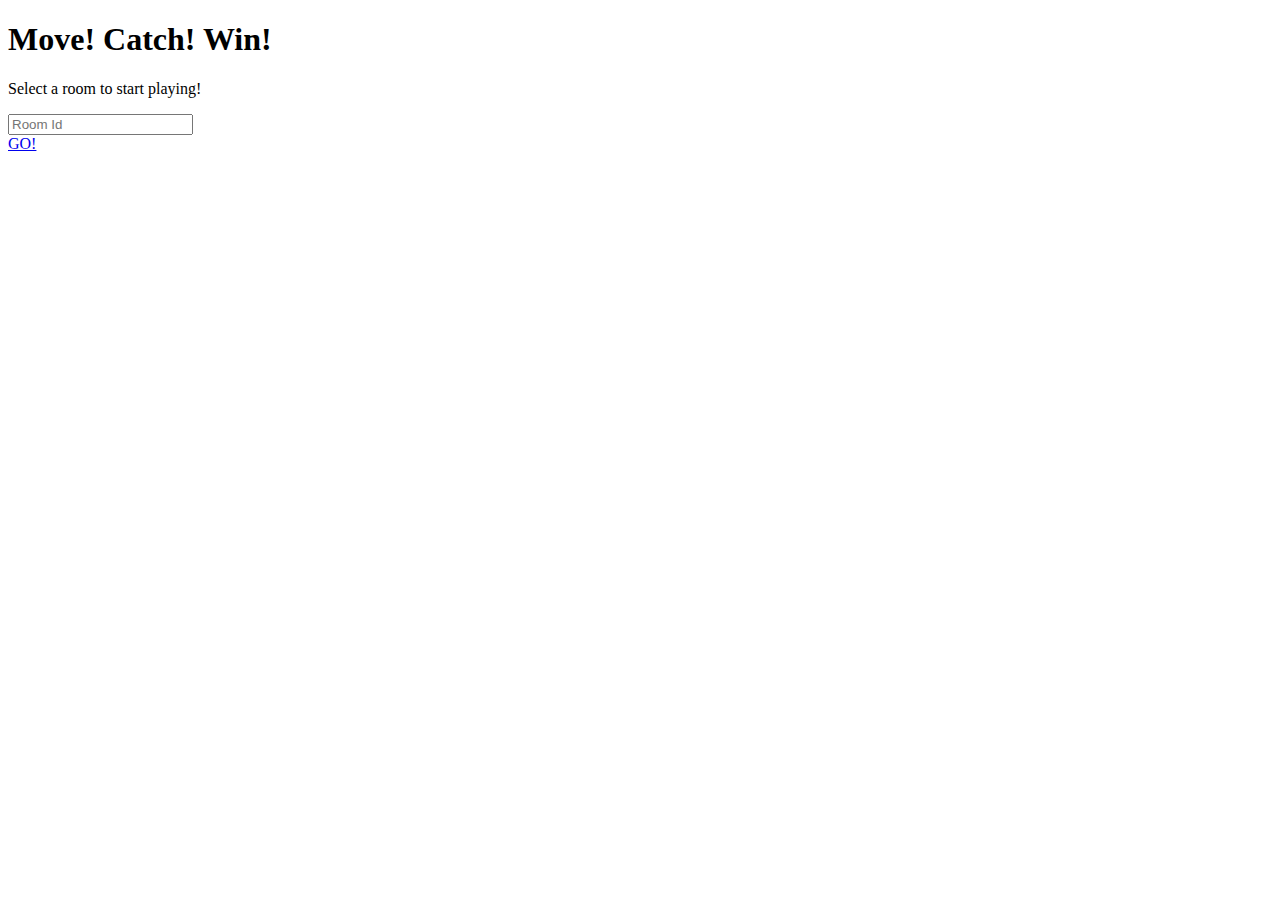
==== src/main/resources/static/GameView.html @ b035ce93 "Added User and Game View" ====
<!DOCTYPE html>
<!--
	all credits to:
	Massively by HTML5 UP
	html5up.net | @ajlkn
	Free for personal and commercial use under the CCA 3.0 license (html5up.net/license)
-->
<html>

	<head>
		<title>Move Catch and Win</title>
		<meta charset="UTF-8">
		<meta name="viewport" content="width=device-width, initial-scale=1, user-scalable=no" />
		<link rel="stylesheet" href="stylesheets/main.css" />
		<noscript><link rel="stylesheet" href="stylesheets/noscript.css" /></noscript>
	</head>

	<body class="is-loading">

		<div id="wrapper" class="fade-in">

			<div id="main">
				<section class="post">
					<header class="major">
						<h1>Move! Catch! Win!</h1>
						<p>Select a room to start playing!</p>
						<div class="row uniform">
							<div class="6u 12u$(xsmall)">
								<input type="text" name="demo-name" id="demo-name" value="" placeholder="Room Id" />
							</div>
							<div class="6u$ 12u$(xsmall)">
								<a href="#" class="button fit">GO!</a>
							</div>
						</div>
						<div class="row uniform" id="apiInfo">
						</div>
						<div class="row uniform" id="apiCanvas">
						</div>
					</header>
				</section>
			</div>

		</div>

	</body>

</html>
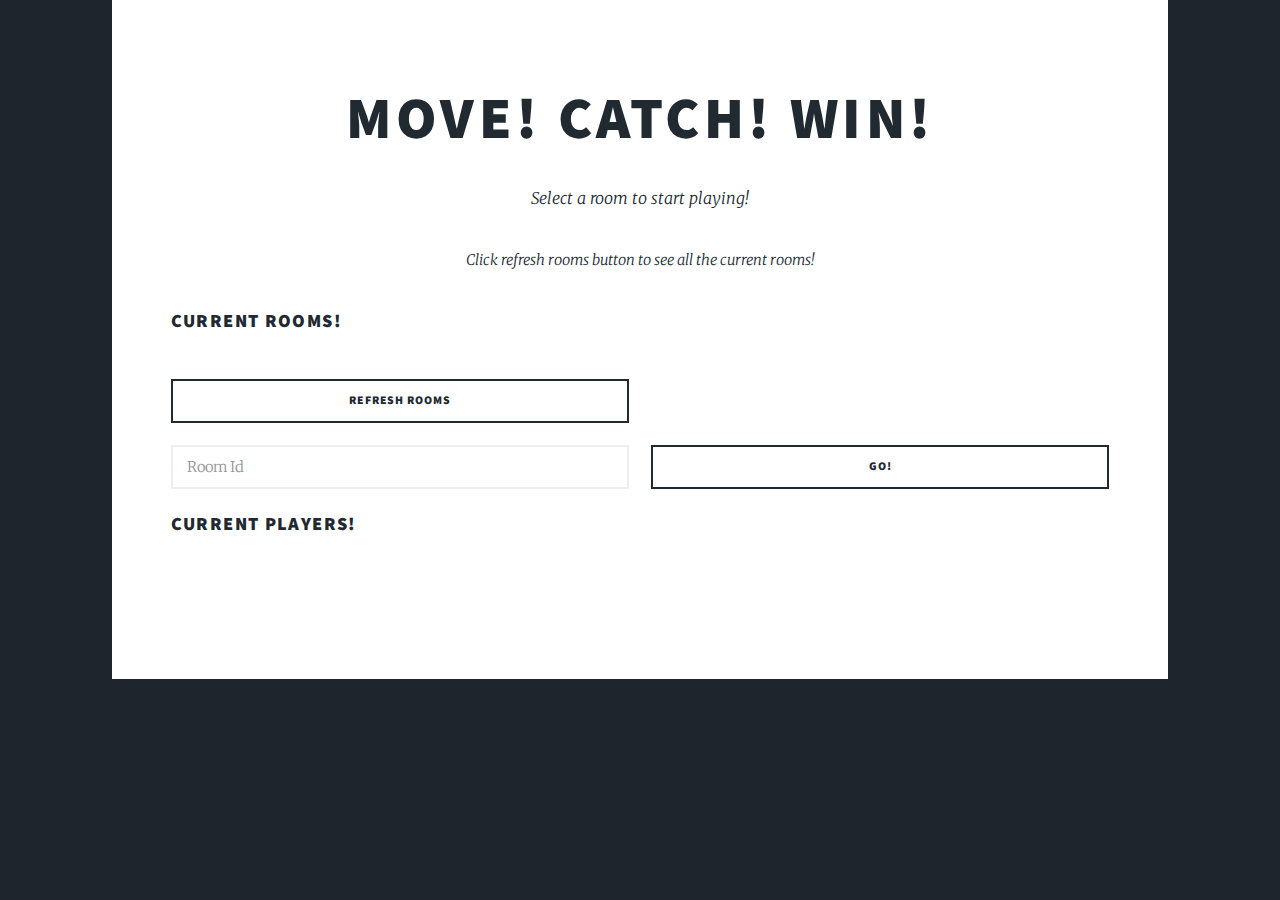
==== commit 960770f7: "Preparing multigame" ====
--- a/src/main/resources/static/GameView.html
+++ b/src/main/resources/static/GameView.html
@@ -11,8 +11,12 @@
 		<title>Move Catch and Win</title>
 		<meta charset="UTF-8">
 		<meta name="viewport" content="width=device-width, initial-scale=1, user-scalable=no" />
+		<script src="/webjars/sockjs-client/sockjs.min.js"></script>
+		<script src="/webjars/stomp-websocket/stomp.min.js"></script>
+		<script src="/webjars/jquery/jquery.min.js"></script>
+		<script type="module" src="js/game/main.js"></script>	
 		<link rel="stylesheet" href="stylesheets/main.css" />
-		<noscript><link rel="stylesheet" href="stylesheets/noscript.css" /></noscript>
+		<noscript><link rel="stylesheet" href="stylesheets/noscript.css"/></noscript>
 	</head>
 
 	<body class="is-loading">
@@ -24,17 +28,29 @@
 					<header class="major">
 						<h1>Move! Catch! Win!</h1>
 						<p>Select a room to start playing!</p>
+						<p>Click refresh rooms button to see all the current rooms!</p>
+						<div class="row uniform">
+							<h3>Current Rooms!</h3>
+							<ul id="roomInfo"></ul>
+						</div>
+						<div class="row uniform">
+							<div class="6u$ 12u$(xsmall)">
+								<a id="refreshButton" class="button fit">Refresh Rooms</a>
+							</div>
+						</div>
 						<div class="row uniform">
 							<div class="6u 12u$(xsmall)">
-								<input type="text" name="demo-name" id="demo-name" value="" placeholder="Room Id" />
+								<input id="roomId" type="text" placeholder="Room Id"/>
 							</div>
 							<div class="6u$ 12u$(xsmall)">
-								<a href="#" class="button fit">GO!</a>
+								<a id="subscribeButton" class="button fit">GO!</a>
 							</div>
 						</div>
-						<div class="row uniform" id="apiInfo">
+						<div class="row uniform">
+							<h3>Current Players!</h3>
+							<ul id="gameInfo"></ul>	
 						</div>
-						<div class="row uniform" id="apiCanvas">
+						<div class="row uniform" id="gameCanvas">
 						</div>
 					</header>
 				</section>
--- a/src/main/resources/static/stylesheets/main.css
+++ b/src/main/resources/static/stylesheets/main.css
@@ -0,0 +1,4482 @@
+@import url(font-awesome.min.css);
+@import url("https://fonts.googleapis.com/css?family=Merriweather:300,700,300italic,700italic|Source+Sans+Pro:900");
+
+/*
+	Massively by HTML5 UP
+	html5up.net | @ajlkn
+	Free for personal and commercial use under the CCA 3.0 license (html5up.net/license)
+*/
+
+/* Reset */
+
+	html, body, div, span, applet, object, iframe, h1, h2, h3, h4, h5, h6, p, blockquote, pre, a, abbr, acronym, address, big, cite, code, del, dfn, em, img, ins, kbd, q, s, samp, small, strike, strong, sub, sup, tt, var, b, u, i, center, dl, dt, dd, ol, ul, li, fieldset, form, label, legend, table, caption, tbody, tfoot, thead, tr, th, td, article, aside, canvas, details, embed, figure, figcaption, footer, header, hgroup, menu, nav, output, ruby, section, summary, time, mark, audio, video {
+		margin: 0;
+		padding: 0;
+		border: 0;
+		font-size: 100%;
+		font: inherit;
+		vertical-align: baseline;
+	}
+
+	article, aside, details, figcaption, figure, footer, header, hgroup, menu, nav, section {
+		display: block;
+	}
+
+	body {
+		line-height: 1;
+	}
+
+	ol, ul {
+		list-style: none;
+	}
+
+	blockquote, q {
+		quotes: none;
+	}
+
+	blockquote:before, blockquote:after, q:before, q:after {
+		content: '';
+		content: none;
+	}
+
+	table {
+		border-collapse: collapse;
+		border-spacing: 0;
+	}
+
+	body {
+		-webkit-text-size-adjust: none;
+	}
+
+/* Box Model */
+
+	*, *:before, *:after {
+		-moz-box-sizing: border-box;
+		-webkit-box-sizing: border-box;
+		box-sizing: border-box;
+	}
+
+/* Grid */
+
+	.row {
+		border-bottom: solid 1px transparent;
+		-moz-box-sizing: border-box;
+		-webkit-box-sizing: border-box;
+		box-sizing: border-box;
+	}
+
+	.row > * {
+		float: left;
+		-moz-box-sizing: border-box;
+		-webkit-box-sizing: border-box;
+		box-sizing: border-box;
+	}
+
+	.row:after, .row:before {
+		content: '';
+		display: block;
+		clear: both;
+		height: 0;
+	}
+
+	.row.uniform > * > :first-child {
+		margin-top: 0;
+	}
+
+	.row.uniform > * > :last-child {
+		margin-bottom: 0;
+	}
+
+	.row.\30 \25 > * {
+		padding: 0 0 0 0rem;
+	}
+
+	.row.\30 \25 {
+		margin: 0 0 -1px 0rem;
+	}
+
+	.row.uniform.\30 \25 > * {
+		padding: 0rem 0 0 0rem;
+	}
+
+	.row.uniform.\30 \25 {
+		margin: 0rem 0 -1px 0rem;
+	}
+
+	.row > * {
+		padding: 0 0 0 1.5rem;
+	}
+
+	.row {
+		margin: 0 0 -1px -1.5rem;
+	}
+
+	.row.uniform > * {
+		padding: 1.5rem 0 0 1.5rem;
+	}
+
+	.row.uniform {
+		margin: -1.5rem 0 -1px -1.5rem;
+	}
+
+	.row.\32 00\25 > * {
+		padding: 0 0 0 3rem;
+	}
+
+	.row.\32 00\25 {
+		margin: 0 0 -1px -3rem;
+	}
+
+	.row.uniform.\32 00\25 > * {
+		padding: 3rem 0 0 3rem;
+	}
+
+	.row.uniform.\32 00\25 {
+		margin: -3rem 0 -1px -3rem;
+	}
+
+	.row.\31 50\25 > * {
+		padding: 0 0 0 2.25rem;
+	}
+
+	.row.\31 50\25 {
+		margin: 0 0 -1px -2.25rem;
+	}
+
+	.row.uniform.\31 50\25 > * {
+		padding: 2.25rem 0 0 2.25rem;
+	}
+
+	.row.uniform.\31 50\25 {
+		margin: -2.25rem 0 -1px -2.25rem;
+	}
+
+	.row.\35 0\25 > * {
+		padding: 0 0 0 0.75rem;
+	}
+
+	.row.\35 0\25 {
+		margin: 0 0 -1px -0.75rem;
+	}
+
+	.row.uniform.\35 0\25 > * {
+		padding: 0.75rem 0 0 0.75rem;
+	}
+
+	.row.uniform.\35 0\25 {
+		margin: -0.75rem 0 -1px -0.75rem;
+	}
+
+	.row.\32 5\25 > * {
+		padding: 0 0 0 0.375rem;
+	}
+
+	.row.\32 5\25 {
+		margin: 0 0 -1px -0.375rem;
+	}
+
+	.row.uniform.\32 5\25 > * {
+		padding: 0.375rem 0 0 0.375rem;
+	}
+
+	.row.uniform.\32 5\25 {
+		margin: -0.375rem 0 -1px -0.375rem;
+	}
+
+	.\31 2u, .\31 2u\24 {
+		width: 100%;
+		clear: none;
+		margin-left: 0;
+	}
+
+	.\31 1u, .\31 1u\24 {
+		width: 91.6666666667%;
+		clear: none;
+		margin-left: 0;
+	}
+
+	.\31 0u, .\31 0u\24 {
+		width: 83.3333333333%;
+		clear: none;
+		margin-left: 0;
+	}
+
+	.\39 u, .\39 u\24 {
+		width: 75%;
+		clear: none;
+		margin-left: 0;
+	}
+
+	.\38 u, .\38 u\24 {
+		width: 66.6666666667%;
+		clear: none;
+		margin-left: 0;
+	}
+
+	.\37 u, .\37 u\24 {
+		width: 58.3333333333%;
+		clear: none;
+		margin-left: 0;
+	}
+
+	.\36 u, .\36 u\24 {
+		width: 50%;
+		clear: none;
+		margin-left: 0;
+	}
+
+	.\35 u, .\35 u\24 {
+		width: 41.6666666667%;
+		clear: none;
+		margin-left: 0;
+	}
+
+	.\34 u, .\34 u\24 {
+		width: 33.3333333333%;
+		clear: none;
+		margin-left: 0;
+	}
+
+	.\33 u, .\33 u\24 {
+		width: 25%;
+		clear: none;
+		margin-left: 0;
+	}
+
+	.\32 u, .\32 u\24 {
+		width: 16.6666666667%;
+		clear: none;
+		margin-left: 0;
+	}
+
+	.\31 u, .\31 u\24 {
+		width: 8.3333333333%;
+		clear: none;
+		margin-left: 0;
+	}
+
+	.\31 2u\24 + *,
+	.\31 1u\24 + *,
+	.\31 0u\24 + *,
+	.\39 u\24 + *,
+	.\38 u\24 + *,
+	.\37 u\24 + *,
+	.\36 u\24 + *,
+	.\35 u\24 + *,
+	.\34 u\24 + *,
+	.\33 u\24 + *,
+	.\32 u\24 + *,
+	.\31 u\24 + * {
+		clear: left;
+	}
+
+	.\-11u {
+		margin-left: 91.66667%;
+	}
+
+	.\-10u {
+		margin-left: 83.33333%;
+	}
+
+	.\-9u {
+		margin-left: 75%;
+	}
+
+	.\-8u {
+		margin-left: 66.66667%;
+	}
+
+	.\-7u {
+		margin-left: 58.33333%;
+	}
+
+	.\-6u {
+		margin-left: 50%;
+	}
+
+	.\-5u {
+		margin-left: 41.66667%;
+	}
+
+	.\-4u {
+		margin-left: 33.33333%;
+	}
+
+	.\-3u {
+		margin-left: 25%;
+	}
+
+	.\-2u {
+		margin-left: 16.66667%;
+	}
+
+	.\-1u {
+		margin-left: 8.33333%;
+	}
+
+	@media screen and (max-width: 1680px) {
+
+		.row > * {
+			padding: 0 0 0 1.5rem;
+		}
+
+		.row {
+			margin: 0 0 -1px -1.5rem;
+		}
+
+		.row.uniform > * {
+			padding: 1.5rem 0 0 1.5rem;
+		}
+
+		.row.uniform {
+			margin: -1.5rem 0 -1px -1.5rem;
+		}
+
+		.row.\32 00\25 > * {
+			padding: 0 0 0 3rem;
+		}
+
+		.row.\32 00\25 {
+			margin: 0 0 -1px -3rem;
+		}
+
+		.row.uniform.\32 00\25 > * {
+			padding: 3rem 0 0 3rem;
+		}
+
+		.row.uniform.\32 00\25 {
+			margin: -3rem 0 -1px -3rem;
+		}
+
+		.row.\31 50\25 > * {
+			padding: 0 0 0 2.25rem;
+		}
+
+		.row.\31 50\25 {
+			margin: 0 0 -1px -2.25rem;
+		}
+
+		.row.uniform.\31 50\25 > * {
+			padding: 2.25rem 0 0 2.25rem;
+		}
+
+		.row.uniform.\31 50\25 {
+			margin: -2.25rem 0 -1px -2.25rem;
+		}
+
+		.row.\35 0\25 > * {
+			padding: 0 0 0 0.75rem;
+		}
+
+		.row.\35 0\25 {
+			margin: 0 0 -1px -0.75rem;
+		}
+
+		.row.uniform.\35 0\25 > * {
+			padding: 0.75rem 0 0 0.75rem;
+		}
+
+		.row.uniform.\35 0\25 {
+			margin: -0.75rem 0 -1px -0.75rem;
+		}
+
+		.row.\32 5\25 > * {
+			padding: 0 0 0 0.375rem;
+		}
+
+		.row.\32 5\25 {
+			margin: 0 0 -1px -0.375rem;
+		}
+
+		.row.uniform.\32 5\25 > * {
+			padding: 0.375rem 0 0 0.375rem;
+		}
+
+		.row.uniform.\32 5\25 {
+			margin: -0.375rem 0 -1px -0.375rem;
+		}
+
+		.\31 2u\28xlarge\29, .\31 2u\24\28xlarge\29 {
+			width: 100%;
+			clear: none;
+			margin-left: 0;
+		}
+
+		.\31 1u\28xlarge\29, .\31 1u\24\28xlarge\29 {
+			width: 91.6666666667%;
+			clear: none;
+			margin-left: 0;
+		}
+
+		.\31 0u\28xlarge\29, .\31 0u\24\28xlarge\29 {
+			width: 83.3333333333%;
+			clear: none;
+			margin-left: 0;
+		}
+
+		.\39 u\28xlarge\29, .\39 u\24\28xlarge\29 {
+			width: 75%;
+			clear: none;
+			margin-left: 0;
+		}
+
+		.\38 u\28xlarge\29, .\38 u\24\28xlarge\29 {
+			width: 66.6666666667%;
+			clear: none;
+			margin-left: 0;
+		}
+
+		.\37 u\28xlarge\29, .\37 u\24\28xlarge\29 {
+			width: 58.3333333333%;
+			clear: none;
+			margin-left: 0;
+		}
+
+		.\36 u\28xlarge\29, .\36 u\24\28xlarge\29 {
+			width: 50%;
+			clear: none;
+			margin-left: 0;
+		}
+
+		.\35 u\28xlarge\29, .\35 u\24\28xlarge\29 {
+			width: 41.6666666667%;
+			clear: none;
+			margin-left: 0;
+		}
+
+		.\34 u\28xlarge\29, .\34 u\24\28xlarge\29 {
+			width: 33.3333333333%;
+			clear: none;
+			margin-left: 0;
+		}
+
+		.\33 u\28xlarge\29, .\33 u\24\28xlarge\29 {
+			width: 25%;
+			clear: none;
+			margin-left: 0;
+		}
+
+		.\32 u\28xlarge\29, .\32 u\24\28xlarge\29 {
+			width: 16.6666666667%;
+			clear: none;
+			margin-left: 0;
+		}
+
+		.\31 u\28xlarge\29, .\31 u\24\28xlarge\29 {
+			width: 8.3333333333%;
+			clear: none;
+			margin-left: 0;
+		}
+
+		.\31 2u\24\28xlarge\29 + *,
+		.\31 1u\24\28xlarge\29 + *,
+		.\31 0u\24\28xlarge\29 + *,
+		.\39 u\24\28xlarge\29 + *,
+		.\38 u\24\28xlarge\29 + *,
+		.\37 u\24\28xlarge\29 + *,
+		.\36 u\24\28xlarge\29 + *,
+		.\35 u\24\28xlarge\29 + *,
+		.\34 u\24\28xlarge\29 + *,
+		.\33 u\24\28xlarge\29 + *,
+		.\32 u\24\28xlarge\29 + *,
+		.\31 u\24\28xlarge\29 + * {
+			clear: left;
+		}
+
+		.\-11u\28xlarge\29 {
+			margin-left: 91.66667%;
+		}
+
+		.\-10u\28xlarge\29 {
+			margin-left: 83.33333%;
+		}
+
+		.\-9u\28xlarge\29 {
+			margin-left: 75%;
+		}
+
+		.\-8u\28xlarge\29 {
+			margin-left: 66.66667%;
+		}
+
+		.\-7u\28xlarge\29 {
+			margin-left: 58.33333%;
+		}
+
+		.\-6u\28xlarge\29 {
+			margin-left: 50%;
+		}
+
+		.\-5u\28xlarge\29 {
+			margin-left: 41.66667%;
+		}
+
+		.\-4u\28xlarge\29 {
+			margin-left: 33.33333%;
+		}
+
+		.\-3u\28xlarge\29 {
+			margin-left: 25%;
+		}
+
+		.\-2u\28xlarge\29 {
+			margin-left: 16.66667%;
+		}
+
+		.\-1u\28xlarge\29 {
+			margin-left: 8.33333%;
+		}
+
+	}
+
+	@media screen and (max-width: 1280px) {
+
+		.row > * {
+			padding: 0 0 0 1.5rem;
+		}
+
+		.row {
+			margin: 0 0 -1px -1.5rem;
+		}
+
+		.row.uniform > * {
+			padding: 1.5rem 0 0 1.5rem;
+		}
+
+		.row.uniform {
+			margin: -1.5rem 0 -1px -1.5rem;
+		}
+
+		.row.\32 00\25 > * {
+			padding: 0 0 0 3rem;
+		}
+
+		.row.\32 00\25 {
+			margin: 0 0 -1px -3rem;
+		}
+
+		.row.uniform.\32 00\25 > * {
+			padding: 3rem 0 0 3rem;
+		}
+
+		.row.uniform.\32 00\25 {
+			margin: -3rem 0 -1px -3rem;
+		}
+
+		.row.\31 50\25 > * {
+			padding: 0 0 0 2.25rem;
+		}
+
+		.row.\31 50\25 {
+			margin: 0 0 -1px -2.25rem;
+		}
+
+		.row.uniform.\31 50\25 > * {
+			padding: 2.25rem 0 0 2.25rem;
+		}
+
+		.row.uniform.\31 50\25 {
+			margin: -2.25rem 0 -1px -2.25rem;
+		}
+
+		.row.\35 0\25 > * {
+			padding: 0 0 0 0.75rem;
+		}
+
+		.row.\35 0\25 {
+			margin: 0 0 -1px -0.75rem;
+		}
+
+		.row.uniform.\35 0\25 > * {
+			padding: 0.75rem 0 0 0.75rem;
+		}
+
+		.row.uniform.\35 0\25 {
+			margin: -0.75rem 0 -1px -0.75rem;
+		}
+
+		.row.\32 5\25 > * {
+			padding: 0 0 0 0.375rem;
+		}
+
+		.row.\32 5\25 {
+			margin: 0 0 -1px -0.375rem;
+		}
+
+		.row.uniform.\32 5\25 > * {
+			padding: 0.375rem 0 0 0.375rem;
+		}
+
+		.row.uniform.\32 5\25 {
+			margin: -0.375rem 0 -1px -0.375rem;
+		}
+
+		.\31 2u\28large\29, .\31 2u\24\28large\29 {
+			width: 100%;
+			clear: none;
+			margin-left: 0;
+		}
+
+		.\31 1u\28large\29, .\31 1u\24\28large\29 {
+			width: 91.6666666667%;
+			clear: none;
+			margin-left: 0;
+		}
+
+		.\31 0u\28large\29, .\31 0u\24\28large\29 {
+			width: 83.3333333333%;
+			clear: none;
+			margin-left: 0;
+		}
+
+		.\39 u\28large\29, .\39 u\24\28large\29 {
+			width: 75%;
+			clear: none;
+			margin-left: 0;
+		}
+
+		.\38 u\28large\29, .\38 u\24\28large\29 {
+			width: 66.6666666667%;
+			clear: none;
+			margin-left: 0;
+		}
+
+		.\37 u\28large\29, .\37 u\24\28large\29 {
+			width: 58.3333333333%;
+			clear: none;
+			margin-left: 0;
+		}
+
+		.\36 u\28large\29, .\36 u\24\28large\29 {
+			width: 50%;
+			clear: none;
+			margin-left: 0;
+		}
+
+		.\35 u\28large\29, .\35 u\24\28large\29 {
+			width: 41.6666666667%;
+			clear: none;
+			margin-left: 0;
+		}
+
+		.\34 u\28large\29, .\34 u\24\28large\29 {
+			width: 33.3333333333%;
+			clear: none;
+			margin-left: 0;
+		}
+
+		.\33 u\28large\29, .\33 u\24\28large\29 {
+			width: 25%;
+			clear: none;
+			margin-left: 0;
+		}
+
+		.\32 u\28large\29, .\32 u\24\28large\29 {
+			width: 16.6666666667%;
+			clear: none;
+			margin-left: 0;
+		}
+
+		.\31 u\28large\29, .\31 u\24\28large\29 {
+			width: 8.3333333333%;
+			clear: none;
+			margin-left: 0;
+		}
+
+		.\31 2u\24\28large\29 + *,
+		.\31 1u\24\28large\29 + *,
+		.\31 0u\24\28large\29 + *,
+		.\39 u\24\28large\29 + *,
+		.\38 u\24\28large\29 + *,
+		.\37 u\24\28large\29 + *,
+		.\36 u\24\28large\29 + *,
+		.\35 u\24\28large\29 + *,
+		.\34 u\24\28large\29 + *,
+		.\33 u\24\28large\29 + *,
+		.\32 u\24\28large\29 + *,
+		.\31 u\24\28large\29 + * {
+			clear: left;
+		}
+
+		.\-11u\28large\29 {
+			margin-left: 91.66667%;
+		}
+
+		.\-10u\28large\29 {
+			margin-left: 83.33333%;
+		}
+
+		.\-9u\28large\29 {
+			margin-left: 75%;
+		}
+
+		.\-8u\28large\29 {
+			margin-left: 66.66667%;
+		}
+
+		.\-7u\28large\29 {
+			margin-left: 58.33333%;
+		}
+
+		.\-6u\28large\29 {
+			margin-left: 50%;
+		}
+
+		.\-5u\28large\29 {
+			margin-left: 41.66667%;
+		}
+
+		.\-4u\28large\29 {
+			margin-left: 33.33333%;
+		}
+
+		.\-3u\28large\29 {
+			margin-left: 25%;
+		}
+
+		.\-2u\28large\29 {
+			margin-left: 16.66667%;
+		}
+
+		.\-1u\28large\29 {
+			margin-left: 8.33333%;
+		}
+
+	}
+
+	@media screen and (max-width: 980px) {
+
+		.row > * {
+			padding: 0 0 0 1.5rem;
+		}
+
+		.row {
+			margin: 0 0 -1px -1.5rem;
+		}
+
+		.row.uniform > * {
+			padding: 1.5rem 0 0 1.5rem;
+		}
+
+		.row.uniform {
+			margin: -1.5rem 0 -1px -1.5rem;
+		}
+
+		.row.\32 00\25 > * {
+			padding: 0 0 0 3rem;
+		}
+
+		.row.\32 00\25 {
+			margin: 0 0 -1px -3rem;
+		}
+
+		.row.uniform.\32 00\25 > * {
+			padding: 3rem 0 0 3rem;
+		}
+
+		.row.uniform.\32 00\25 {
+			margin: -3rem 0 -1px -3rem;
+		}
+
+		.row.\31 50\25 > * {
+			padding: 0 0 0 2.25rem;
+		}
+
+		.row.\31 50\25 {
+			margin: 0 0 -1px -2.25rem;
+		}
+
+		.row.uniform.\31 50\25 > * {
+			padding: 2.25rem 0 0 2.25rem;
+		}
+
+		.row.uniform.\31 50\25 {
+			margin: -2.25rem 0 -1px -2.25rem;
+		}
+
+		.row.\35 0\25 > * {
+			padding: 0 0 0 0.75rem;
+		}
+
+		.row.\35 0\25 {
+			margin: 0 0 -1px -0.75rem;
+		}
+
+		.row.uniform.\35 0\25 > * {
+			padding: 0.75rem 0 0 0.75rem;
+		}
+
+		.row.uniform.\35 0\25 {
+			margin: -0.75rem 0 -1px -0.75rem;
+		}
+
+		.row.\32 5\25 > * {
+			padding: 0 0 0 0.375rem;
+		}
+
+		.row.\32 5\25 {
+			margin: 0 0 -1px -0.375rem;
+		}
+
+		.row.uniform.\32 5\25 > * {
+			padding: 0.375rem 0 0 0.375rem;
+		}
+
+		.row.uniform.\32 5\25 {
+			margin: -0.375rem 0 -1px -0.375rem;
+		}
+
+		.\31 2u\28medium\29, .\31 2u\24\28medium\29 {
+			width: 100%;
+			clear: none;
+			margin-left: 0;
+		}
+
+		.\31 1u\28medium\29, .\31 1u\24\28medium\29 {
+			width: 91.6666666667%;
+			clear: none;
+			margin-left: 0;
+		}
+
+		.\31 0u\28medium\29, .\31 0u\24\28medium\29 {
+			width: 83.3333333333%;
+			clear: none;
+			margin-left: 0;
+		}
+
+		.\39 u\28medium\29, .\39 u\24\28medium\29 {
+			width: 75%;
+			clear: none;
+			margin-left: 0;
+		}
+
+		.\38 u\28medium\29, .\38 u\24\28medium\29 {
+			width: 66.6666666667%;
+			clear: none;
+			margin-left: 0;
+		}
+
+		.\37 u\28medium\29, .\37 u\24\28medium\29 {
+			width: 58.3333333333%;
+			clear: none;
+			margin-left: 0;
+		}
+
+		.\36 u\28medium\29, .\36 u\24\28medium\29 {
+			width: 50%;
+			clear: none;
+			margin-left: 0;
+		}
+
+		.\35 u\28medium\29, .\35 u\24\28medium\29 {
+			width: 41.6666666667%;
+			clear: none;
+			margin-left: 0;
+		}
+
+		.\34 u\28medium\29, .\34 u\24\28medium\29 {
+			width: 33.3333333333%;
+			clear: none;
+			margin-left: 0;
+		}
+
+		.\33 u\28medium\29, .\33 u\24\28medium\29 {
+			width: 25%;
+			clear: none;
+			margin-left: 0;
+		}
+
+		.\32 u\28medium\29, .\32 u\24\28medium\29 {
+			width: 16.6666666667%;
+			clear: none;
+			margin-left: 0;
+		}
+
+		.\31 u\28medium\29, .\31 u\24\28medium\29 {
+			width: 8.3333333333%;
+			clear: none;
+			margin-left: 0;
+		}
+
+		.\31 2u\24\28medium\29 + *,
+		.\31 1u\24\28medium\29 + *,
+		.\31 0u\24\28medium\29 + *,
+		.\39 u\24\28medium\29 + *,
+		.\38 u\24\28medium\29 + *,
+		.\37 u\24\28medium\29 + *,
+		.\36 u\24\28medium\29 + *,
+		.\35 u\24\28medium\29 + *,
+		.\34 u\24\28medium\29 + *,
+		.\33 u\24\28medium\29 + *,
+		.\32 u\24\28medium\29 + *,
+		.\31 u\24\28medium\29 + * {
+			clear: left;
+		}
+
+		.\-11u\28medium\29 {
+			margin-left: 91.66667%;
+		}
+
+		.\-10u\28medium\29 {
+			margin-left: 83.33333%;
+		}
+
+		.\-9u\28medium\29 {
+			margin-left: 75%;
+		}
+
+		.\-8u\28medium\29 {
+			margin-left: 66.66667%;
+		}
+
+		.\-7u\28medium\29 {
+			margin-left: 58.33333%;
+		}
+
+		.\-6u\28medium\29 {
+			margin-left: 50%;
+		}
+
+		.\-5u\28medium\29 {
+			margin-left: 41.66667%;
+		}
+
+		.\-4u\28medium\29 {
+			margin-left: 33.33333%;
+		}
+
+		.\-3u\28medium\29 {
+			margin-left: 25%;
+		}
+
+		.\-2u\28medium\29 {
+			margin-left: 16.66667%;
+		}
+
+		.\-1u\28medium\29 {
+			margin-left: 8.33333%;
+		}
+
+	}
+
+	@media screen and (max-width: 736px) {
+
+		.row > * {
+			padding: 0 0 0 1.5rem;
+		}
+
+		.row {
+			margin: 0 0 -1px -1.5rem;
+		}
+
+		.row.uniform > * {
+			padding: 1.5rem 0 0 1.5rem;
+		}
+
+		.row.uniform {
+			margin: -1.5rem 0 -1px -1.5rem;
+		}
+
+		.row.\32 00\25 > * {
+			padding: 0 0 0 3rem;
+		}
+
+		.row.\32 00\25 {
+			margin: 0 0 -1px -3rem;
+		}
+
+		.row.uniform.\32 00\25 > * {
+			padding: 3rem 0 0 3rem;
+		}
+
+		.row.uniform.\32 00\25 {
+			margin: -3rem 0 -1px -3rem;
+		}
+
+		.row.\31 50\25 > * {
+			padding: 0 0 0 2.25rem;
+		}
+
+		.row.\31 50\25 {
+			margin: 0 0 -1px -2.25rem;
+		}
+
+		.row.uniform.\31 50\25 > * {
+			padding: 2.25rem 0 0 2.25rem;
+		}
+
+		.row.uniform.\31 50\25 {
+			margin: -2.25rem 0 -1px -2.25rem;
+		}
+
+		.row.\35 0\25 > * {
+			padding: 0 0 0 0.75rem;
+		}
+
+		.row.\35 0\25 {
+			margin: 0 0 -1px -0.75rem;
+		}
+
+		.row.uniform.\35 0\25 > * {
+			padding: 0.75rem 0 0 0.75rem;
+		}
+
+		.row.uniform.\35 0\25 {
+			margin: -0.75rem 0 -1px -0.75rem;
+		}
+
+		.row.\32 5\25 > * {
+			padding: 0 0 0 0.375rem;
+		}
+
+		.row.\32 5\25 {
+			margin: 0 0 -1px -0.375rem;
+		}
+
+		.row.uniform.\32 5\25 > * {
+			padding: 0.375rem 0 0 0.375rem;
+		}
+
+		.row.uniform.\32 5\25 {
+			margin: -0.375rem 0 -1px -0.375rem;
+		}
+
+		.\31 2u\28small\29, .\31 2u\24\28small\29 {
+			width: 100%;
+			clear: none;
+			margin-left: 0;
+		}
+
+		.\31 1u\28small\29, .\31 1u\24\28small\29 {
+			width: 91.6666666667%;
+			clear: none;
+			margin-left: 0;
+		}
+
+		.\31 0u\28small\29, .\31 0u\24\28small\29 {
+			width: 83.3333333333%;
+			clear: none;
+			margin-left: 0;
+		}
+
+		.\39 u\28small\29, .\39 u\24\28small\29 {
+			width: 75%;
+			clear: none;
+			margin-left: 0;
+		}
+
+		.\38 u\28small\29, .\38 u\24\28small\29 {
+			width: 66.6666666667%;
+			clear: none;
+			margin-left: 0;
+		}
+
+		.\37 u\28small\29, .\37 u\24\28small\29 {
+			width: 58.3333333333%;
+			clear: none;
+			margin-left: 0;
+		}
+
+		.\36 u\28small\29, .\36 u\24\28small\29 {
+			width: 50%;
+			clear: none;
+			margin-left: 0;
+		}
+
+		.\35 u\28small\29, .\35 u\24\28small\29 {
+			width: 41.6666666667%;
+			clear: none;
+			margin-left: 0;
+		}
+
+		.\34 u\28small\29, .\34 u\24\28small\29 {
+			width: 33.3333333333%;
+			clear: none;
+			margin-left: 0;
+		}
+
+		.\33 u\28small\29, .\33 u\24\28small\29 {
+			width: 25%;
+			clear: none;
+			margin-left: 0;
+		}
+
+		.\32 u\28small\29, .\32 u\24\28small\29 {
+			width: 16.6666666667%;
+			clear: none;
+			margin-left: 0;
+		}
+
+		.\31 u\28small\29, .\31 u\24\28small\29 {
+			width: 8.3333333333%;
+			clear: none;
+			margin-left: 0;
+		}
+
+		.\31 2u\24\28small\29 + *,
+		.\31 1u\24\28small\29 + *,
+		.\31 0u\24\28small\29 + *,
+		.\39 u\24\28small\29 + *,
+		.\38 u\24\28small\29 + *,
+		.\37 u\24\28small\29 + *,
+		.\36 u\24\28small\29 + *,
+		.\35 u\24\28small\29 + *,
+		.\34 u\24\28small\29 + *,
+		.\33 u\24\28small\29 + *,
+		.\32 u\24\28small\29 + *,
+		.\31 u\24\28small\29 + * {
+			clear: left;
+		}
+
+		.\-11u\28small\29 {
+			margin-left: 91.66667%;
+		}
+
+		.\-10u\28small\29 {
+			margin-left: 83.33333%;
+		}
+
+		.\-9u\28small\29 {
+			margin-left: 75%;
+		}
+
+		.\-8u\28small\29 {
+			margin-left: 66.66667%;
+		}
+
+		.\-7u\28small\29 {
+			margin-left: 58.33333%;
+		}
+
+		.\-6u\28small\29 {
+			margin-left: 50%;
+		}
+
+		.\-5u\28small\29 {
+			margin-left: 41.66667%;
+		}
+
+		.\-4u\28small\29 {
+			margin-left: 33.33333%;
+		}
+
+		.\-3u\28small\29 {
+			margin-left: 25%;
+		}
+
+		.\-2u\28small\29 {
+			margin-left: 16.66667%;
+		}
+
+		.\-1u\28small\29 {
+			margin-left: 8.33333%;
+		}
+
+	}
+
+	@media screen and (max-width: 480px) {
+
+		.row > * {
+			padding: 0 0 0 1.5rem;
+		}
+
+		.row {
+			margin: 0 0 -1px -1.5rem;
+		}
+
+		.row.uniform > * {
+			padding: 1.5rem 0 0 1.5rem;
+		}
+
+		.row.uniform {
+			margin: -1.5rem 0 -1px -1.5rem;
+		}
+
+		.row.\32 00\25 > * {
+			padding: 0 0 0 3rem;
+		}
+
+		.row.\32 00\25 {
+			margin: 0 0 -1px -3rem;
+		}
+
+		.row.uniform.\32 00\25 > * {
+			padding: 3rem 0 0 3rem;
+		}
+
+		.row.uniform.\32 00\25 {
+			margin: -3rem 0 -1px -3rem;
+		}
+
+		.row.\31 50\25 > * {
+			padding: 0 0 0 2.25rem;
+		}
+
+		.row.\31 50\25 {
+			margin: 0 0 -1px -2.25rem;
+		}
+
+		.row.uniform.\31 50\25 > * {
+			padding: 2.25rem 0 0 2.25rem;
+		}
+
+		.row.uniform.\31 50\25 {
+			margin: -2.25rem 0 -1px -2.25rem;
+		}
+
+		.row.\35 0\25 > * {
+			padding: 0 0 0 0.75rem;
+		}
+
+		.row.\35 0\25 {
+			margin: 0 0 -1px -0.75rem;
+		}
+
+		.row.uniform.\35 0\25 > * {
+			padding: 0.75rem 0 0 0.75rem;
+		}
+
+		.row.uniform.\35 0\25 {
+			margin: -0.75rem 0 -1px -0.75rem;
+		}
+
+		.row.\32 5\25 > * {
+			padding: 0 0 0 0.375rem;
+		}
+
+		.row.\32 5\25 {
+			margin: 0 0 -1px -0.375rem;
+		}
+
+		.row.uniform.\32 5\25 > * {
+			padding: 0.375rem 0 0 0.375rem;
+		}
+
+		.row.uniform.\32 5\25 {
+			margin: -0.375rem 0 -1px -0.375rem;
+		}
+
+		.\31 2u\28xsmall\29, .\31 2u\24\28xsmall\29 {
+			width: 100%;
+			clear: none;
+			margin-left: 0;
+		}
+
+		.\31 1u\28xsmall\29, .\31 1u\24\28xsmall\29 {
+			width: 91.6666666667%;
+			clear: none;
+			margin-left: 0;
+		}
+
+		.\31 0u\28xsmall\29, .\31 0u\24\28xsmall\29 {
+			width: 83.3333333333%;
+			clear: none;
+			margin-left: 0;
+		}
+
+		.\39 u\28xsmall\29, .\39 u\24\28xsmall\29 {
+			width: 75%;
+			clear: none;
+			margin-left: 0;
+		}
+
+		.\38 u\28xsmall\29, .\38 u\24\28xsmall\29 {
+			width: 66.6666666667%;
+			clear: none;
+			margin-left: 0;
+		}
+
+		.\37 u\28xsmall\29, .\37 u\24\28xsmall\29 {
+			width: 58.3333333333%;
+			clear: none;
+			margin-left: 0;
+		}
+
+		.\36 u\28xsmall\29, .\36 u\24\28xsmall\29 {
+			width: 50%;
+			clear: none;
+			margin-left: 0;
+		}
+
+		.\35 u\28xsmall\29, .\35 u\24\28xsmall\29 {
+			width: 41.6666666667%;
+			clear: none;
+			margin-left: 0;
+		}
+
+		.\34 u\28xsmall\29, .\34 u\24\28xsmall\29 {
+			width: 33.3333333333%;
+			clear: none;
+			margin-left: 0;
+		}
+
+		.\33 u\28xsmall\29, .\33 u\24\28xsmall\29 {
+			width: 25%;
+			clear: none;
+			margin-left: 0;
+		}
+
+		.\32 u\28xsmall\29, .\32 u\24\28xsmall\29 {
+			width: 16.6666666667%;
+			clear: none;
+			margin-left: 0;
+		}
+
+		.\31 u\28xsmall\29, .\31 u\24\28xsmall\29 {
+			width: 8.3333333333%;
+			clear: none;
+			margin-left: 0;
+		}
+
+		.\31 2u\24\28xsmall\29 + *,
+		.\31 1u\24\28xsmall\29 + *,
+		.\31 0u\24\28xsmall\29 + *,
+		.\39 u\24\28xsmall\29 + *,
+		.\38 u\24\28xsmall\29 + *,
+		.\37 u\24\28xsmall\29 + *,
+		.\36 u\24\28xsmall\29 + *,
+		.\35 u\24\28xsmall\29 + *,
+		.\34 u\24\28xsmall\29 + *,
+		.\33 u\24\28xsmall\29 + *,
+		.\32 u\24\28xsmall\29 + *,
+		.\31 u\24\28xsmall\29 + * {
+			clear: left;
+		}
+
+		.\-11u\28xsmall\29 {
+			margin-left: 91.66667%;
+		}
+
+		.\-10u\28xsmall\29 {
+			margin-left: 83.33333%;
+		}
+
+		.\-9u\28xsmall\29 {
+			margin-left: 75%;
+		}
+
+		.\-8u\28xsmall\29 {
+			margin-left: 66.66667%;
+		}
+
+		.\-7u\28xsmall\29 {
+			margin-left: 58.33333%;
+		}
+
+		.\-6u\28xsmall\29 {
+			margin-left: 50%;
+		}
+
+		.\-5u\28xsmall\29 {
+			margin-left: 41.66667%;
+		}
+
+		.\-4u\28xsmall\29 {
+			margin-left: 33.33333%;
+		}
+
+		.\-3u\28xsmall\29 {
+			margin-left: 25%;
+		}
+
+		.\-2u\28xsmall\29 {
+			margin-left: 16.66667%;
+		}
+
+		.\-1u\28xsmall\29 {
+			margin-left: 8.33333%;
+		}
+
+	}
+
+	@media screen and (max-width: 360px) {
+
+		.row > * {
+			padding: 0 0 0 1.5rem;
+		}
+
+		.row {
+			margin: 0 0 -1px -1.5rem;
+		}
+
+		.row.uniform > * {
+			padding: 1.5rem 0 0 1.5rem;
+		}
+
+		.row.uniform {
+			margin: -1.5rem 0 -1px -1.5rem;
+		}
+
+		.row.\32 00\25 > * {
+			padding: 0 0 0 3rem;
+		}
+
+		.row.\32 00\25 {
+			margin: 0 0 -1px -3rem;
+		}
+
+		.row.uniform.\32 00\25 > * {
+			padding: 3rem 0 0 3rem;
+		}
+
+		.row.uniform.\32 00\25 {
+			margin: -3rem 0 -1px -3rem;
+		}
+
+		.row.\31 50\25 > * {
+			padding: 0 0 0 2.25rem;
+		}
+
+		.row.\31 50\25 {
+			margin: 0 0 -1px -2.25rem;
+		}
+
+		.row.uniform.\31 50\25 > * {
+			padding: 2.25rem 0 0 2.25rem;
+		}
+
+		.row.uniform.\31 50\25 {
+			margin: -2.25rem 0 -1px -2.25rem;
+		}
+
+		.row.\35 0\25 > * {
+			padding: 0 0 0 0.75rem;
+		}
+
+		.row.\35 0\25 {
+			margin: 0 0 -1px -0.75rem;
+		}
+
+		.row.uniform.\35 0\25 > * {
+			padding: 0.75rem 0 0 0.75rem;
+		}
+
+		.row.uniform.\35 0\25 {
+			margin: -0.75rem 0 -1px -0.75rem;
+		}
+
+		.row.\32 5\25 > * {
+			padding: 0 0 0 0.375rem;
+		}
+
+		.row.\32 5\25 {
+			margin: 0 0 -1px -0.375rem;
+		}
+
+		.row.uniform.\32 5\25 > * {
+			padding: 0.375rem 0 0 0.375rem;
+		}
+
+		.row.uniform.\32 5\25 {
+			margin: -0.375rem 0 -1px -0.375rem;
+		}
+
+		.\31 2u\28xxsmall\29, .\31 2u\24\28xxsmall\29 {
+			width: 100%;
+			clear: none;
+			margin-left: 0;
+		}
+
+		.\31 1u\28xxsmall\29, .\31 1u\24\28xxsmall\29 {
+			width: 91.6666666667%;
+			clear: none;
+			margin-left: 0;
+		}
+
+		.\31 0u\28xxsmall\29, .\31 0u\24\28xxsmall\29 {
+			width: 83.3333333333%;
+			clear: none;
+			margin-left: 0;
+		}
+
+		.\39 u\28xxsmall\29, .\39 u\24\28xxsmall\29 {
+			width: 75%;
+			clear: none;
+			margin-left: 0;
+		}
+
+		.\38 u\28xxsmall\29, .\38 u\24\28xxsmall\29 {
+			width: 66.6666666667%;
+			clear: none;
+			margin-left: 0;
+		}
+
+		.\37 u\28xxsmall\29, .\37 u\24\28xxsmall\29 {
+			width: 58.3333333333%;
+			clear: none;
+			margin-left: 0;
+		}
+
+		.\36 u\28xxsmall\29, .\36 u\24\28xxsmall\29 {
+			width: 50%;
+			clear: none;
+			margin-left: 0;
+		}
+
+		.\35 u\28xxsmall\29, .\35 u\24\28xxsmall\29 {
+			width: 41.6666666667%;
+			clear: none;
+			margin-left: 0;
+		}
+
+		.\34 u\28xxsmall\29, .\34 u\24\28xxsmall\29 {
+			width: 33.3333333333%;
+			clear: none;
+			margin-left: 0;
+		}
+
+		.\33 u\28xxsmall\29, .\33 u\24\28xxsmall\29 {
+			width: 25%;
+			clear: none;
+			margin-left: 0;
+		}
+
+		.\32 u\28xxsmall\29, .\32 u\24\28xxsmall\29 {
+			width: 16.6666666667%;
+			clear: none;
+			margin-left: 0;
+		}
+
+		.\31 u\28xxsmall\29, .\31 u\24\28xxsmall\29 {
+			width: 8.3333333333%;
+			clear: none;
+			margin-left: 0;
+		}
+
+		.\31 2u\24\28xxsmall\29 + *,
+		.\31 1u\24\28xxsmall\29 + *,
+		.\31 0u\24\28xxsmall\29 + *,
+		.\39 u\24\28xxsmall\29 + *,
+		.\38 u\24\28xxsmall\29 + *,
+		.\37 u\24\28xxsmall\29 + *,
+		.\36 u\24\28xxsmall\29 + *,
+		.\35 u\24\28xxsmall\29 + *,
+		.\34 u\24\28xxsmall\29 + *,
+		.\33 u\24\28xxsmall\29 + *,
+		.\32 u\24\28xxsmall\29 + *,
+		.\31 u\24\28xxsmall\29 + * {
+			clear: left;
+		}
+
+		.\-11u\28xxsmall\29 {
+			margin-left: 91.66667%;
+		}
+
+		.\-10u\28xxsmall\29 {
+			margin-left: 83.33333%;
+		}
+
+		.\-9u\28xxsmall\29 {
+			margin-left: 75%;
+		}
+
+		.\-8u\28xxsmall\29 {
+			margin-left: 66.66667%;
+		}
+
+		.\-7u\28xxsmall\29 {
+			margin-left: 58.33333%;
+		}
+
+		.\-6u\28xxsmall\29 {
+			margin-left: 50%;
+		}
+
+		.\-5u\28xxsmall\29 {
+			margin-left: 41.66667%;
+		}
+
+		.\-4u\28xxsmall\29 {
+			margin-left: 33.33333%;
+		}
+
+		.\-3u\28xxsmall\29 {
+			margin-left: 25%;
+		}
+
+		.\-2u\28xxsmall\29 {
+			margin-left: 16.66667%;
+		}
+
+		.\-1u\28xxsmall\29 {
+			margin-left: 8.33333%;
+		}
+
+	}
+
+/* Basic */
+
+	@-ms-viewport {
+		width: device-width;
+	}
+
+	body {
+		-ms-overflow-style: scrollbar;
+	}
+
+	@media screen and (max-width: 480px) {
+
+		html, body {
+			min-width: 320px;
+		}
+
+	}
+
+	body {
+		background-color: #1e252d;
+	}
+
+		body.is-loading *, body.is-loading *:before, body.is-loading *:after {
+			-moz-animation: none ;
+			-webkit-animation: none ;
+			-ms-animation: none ;
+			animation: none ;
+			-moz-transition: none ;
+			-webkit-transition: none ;
+			-ms-transition: none ;
+			transition: none ;
+		}
+
+/* Type */
+
+	html {
+		font-size: 16pt;
+	}
+
+		@media screen and (max-width: 1680px) {
+
+			html {
+				font-size: 12pt;
+			}
+
+		}
+
+		@media screen and (max-width: 1280px) {
+
+			html {
+				font-size: 11pt;
+			}
+
+		}
+
+		@media screen and (max-width: 360px) {
+
+			html {
+				font-size: 10pt;
+			}
+
+		}
+
+	body {
+		color: #212931;
+	}
+
+	body, input, select, textarea {
+		font-family: "Merriweather", Georgia, serif;
+		font-weight: 300;
+		font-size: 1rem;
+		line-height: 2.375;
+	}
+
+	a {
+		-moz-transition: color 0.2s ease-in-out, background-color 0.2s ease-in-out, border-color 0.2s ease-in-out, box-shadow 0.2s ease-in-out;
+		-webkit-transition: color 0.2s ease-in-out, background-color 0.2s ease-in-out, border-color 0.2s ease-in-out, box-shadow 0.2s ease-in-out;
+		-ms-transition: color 0.2s ease-in-out, background-color 0.2s ease-in-out, border-color 0.2s ease-in-out, box-shadow 0.2s ease-in-out;
+		transition: color 0.2s ease-in-out, background-color 0.2s ease-in-out, border-color 0.2s ease-in-out, box-shadow 0.2s ease-in-out;
+		border-bottom: dotted 1px;
+		text-decoration: none;
+	}
+
+		a:hover {
+			border-bottom-color: transparent;
+		}
+
+	strong, b {
+		font-weight: 600;
+	}
+
+	em, i {
+		font-style: italic;
+	}
+
+	p {
+		text-align: justify;
+		margin: 0 0 2rem 0;
+	}
+
+	h1, h2, h3, h4, h5, h6 {
+		font-family: "Source Sans Pro", Helvetica, sans-serif;
+		font-weight: 900;
+		line-height: 1.5;
+		letter-spacing: 0.075em;
+		text-transform: uppercase;
+		margin: 0 0 1rem 0;
+	}
+
+		h1 a, h2 a, h3 a, h4 a, h5 a, h6 a {
+			border-bottom: 0;
+			color: inherit;
+			text-decoration: none;
+		}
+
+	h1 {
+		font-size: 4rem;
+		line-height: 1.1;
+		margin: 0 0 2rem 0;
+	}
+
+	h2 {
+		font-size: 1.75rem;
+		line-height: 1.3;
+		margin: 0 0 1.5rem 0;
+	}
+
+	h3 {
+		font-size: 1.25rem;
+		margin: 0 0 1.5rem 0;
+	}
+
+	h4 {
+		font-size: 1rem;
+	}
+
+	h5 {
+		font-size: 0.9rem;
+	}
+
+	h6 {
+		font-size: 0.8rem;
+	}
+
+	sub {
+		font-size: 0.8rem;
+		position: relative;
+		top: 0.5rem;
+	}
+
+	sup {
+		font-size: 0.8rem;
+		position: relative;
+		top: -0.5rem;
+	}
+
+	blockquote {
+		border-left: solid 4px;
+		font-style: italic;
+		margin: 0 0 2rem 0;
+		padding: 0.5rem 0 0.5rem 2rem;
+	}
+
+	code {
+		border: solid 2px;
+		font-family: "Courier New", monospace;
+		font-size: 0.9rem;
+		margin: 0 0.25rem;
+		padding: 0.25rem 0.65rem;
+	}
+
+	pre {
+		-webkit-overflow-scrolling: touch;
+		font-family: "Courier New", monospace;
+		font-size: 0.9rem;
+		margin: 0 0 2rem 0;
+	}
+
+		pre code {
+			display: block;
+			line-height: 1.75;
+			padding: 1rem 1.5rem;
+			overflow-x: auto;
+		}
+
+	hr {
+		border: 0;
+		border-bottom: solid 2px;
+		margin: 3rem 0;
+	}
+
+		hr.major {
+			margin: 5rem 0;
+		}
+
+	.align-left {
+		text-align: left;
+	}
+
+	.align-center {
+		text-align: center;
+	}
+
+	.align-right {
+		text-align: right;
+	}
+
+	input, select, textarea {
+		color: #212931;
+	}
+
+	a {
+		color: #212931;
+		border-bottom-color: rgba(33, 41, 49, 0.5);
+	}
+
+		a:hover {
+			border-bottom-color: transparent;
+			color: #18bfef ;
+		}
+
+	strong, b {
+		color: #212931;
+	}
+
+	h1, h2, h3, h4, h5, h6 {
+		color: #212931;
+	}
+
+	blockquote {
+		border-left-color: #eeeeee;
+	}
+
+	code {
+		background: rgba(220, 220, 220, 0.25);
+		border-color: #eeeeee;
+	}
+
+	hr {
+		border-bottom-color: #eeeeee;
+	}
+
+/* Box */
+
+	.box {
+		border: solid 2px;
+		margin-bottom: 2rem;
+		padding: 1.5rem;
+	}
+
+		.box > :last-child,
+		.box > :last-child > :last-child,
+		.box > :last-child > :last-child > :last-child {
+			margin-bottom: 0;
+		}
+
+		.box.alt {
+			border: 0;
+			border-radius: 0;
+			padding: 0;
+		}
+
+	.box {
+		border-color: #eeeeee;
+	}
+
+/* Button */
+
+	input[type="submit"],
+	input[type="reset"],
+	input[type="button"],
+	button,
+	.button {
+		-moz-appearance: none;
+		-webkit-appearance: none;
+		-ms-appearance: none;
+		appearance: none;
+		-moz-transition: background-color 0.2s ease-in-out, box-shadow 0.2s ease-in-out, color 0.2s ease-in-out;
+		-webkit-transition: background-color 0.2s ease-in-out, box-shadow 0.2s ease-in-out, color 0.2s ease-in-out;
+		-ms-transition: background-color 0.2s ease-in-out, box-shadow 0.2s ease-in-out, color 0.2s ease-in-out;
+		transition: background-color 0.2s ease-in-out, box-shadow 0.2s ease-in-out, color 0.2s ease-in-out;
+		border: 0;
+		cursor: pointer;
+		display: inline-block;
+		font-family: "Source Sans Pro", Helvetica, sans-serif;
+		font-size: 0.8rem;
+		font-weight: 900;
+		letter-spacing: 0.075em;
+		height: 3rem;
+		line-height: 3rem;
+		padding: 0 2rem;
+		text-align: center;
+		text-decoration: none;
+		text-transform: uppercase;
+		white-space: nowrap;
+	}
+
+		input[type="submit"].icon:before,
+		input[type="reset"].icon:before,
+		input[type="button"].icon:before,
+		button.icon:before,
+		.button.icon:before {
+			margin-right: 0.5rem;
+		}
+
+		input[type="submit"].icon.solo,
+		input[type="reset"].icon.solo,
+		input[type="button"].icon.solo,
+		button.icon.solo,
+		.button.icon.solo {
+			position: relative;
+			width: 4rem;
+			height: 4rem;
+			line-height: 4rem;
+			border-radius: 4rem;
+			text-indent: 4rem;
+			overflow: hidden;
+			padding: 0;
+			white-space: nowrap;
+		}
+
+			input[type="submit"].icon.solo:before,
+			input[type="reset"].icon.solo:before,
+			input[type="button"].icon.solo:before,
+			button.icon.solo:before,
+			.button.icon.solo:before {
+				position: absolute;
+				display: block;
+				top: 0;
+				left: 0;
+				width: inherit;
+				height: inherit;
+				line-height: inherit;
+				font-size: 1.25rem;
+				margin-right: 0;
+				text-align: center;
+				text-indent: 0;
+			}
+
+		input[type="submit"].fit,
+		input[type="reset"].fit,
+		input[type="button"].fit,
+		button.fit,
+		.button.fit {
+			display: block;
+			margin: 0 0 1rem 0;
+			width: 100%;
+		}
+
+		input[type="submit"].small,
+		input[type="reset"].small,
+		input[type="button"].small,
+		button.small,
+		.button.small {
+			font-size: 0.7rem;
+			height: 2.5rem;
+			line-height: 2.5rem;
+			padding: 0 1.5rem;
+		}
+
+		input[type="submit"].big,
+		input[type="reset"].big,
+		input[type="button"].big,
+		button.big,
+		.button.big {
+			font-size: 0.9rem;
+			height: 3.5rem;
+			line-height: 3.5rem;
+			padding: 0 2.75rem;
+		}
+
+		@media screen and (max-width: 980px) {
+
+			input[type="submit"],
+			input[type="reset"],
+			input[type="button"],
+			button,
+			.button {
+				font-size: 0.9rem;
+				height: 3.25rem;
+				line-height: 3.25rem;
+			}
+
+				input[type="submit"].big,
+				input[type="reset"].big,
+				input[type="button"].big,
+				button.big,
+				.button.big {
+					font-size: 1rem;
+					height: 3.75rem;
+					line-height: 3.75rem;
+				}
+
+		}
+
+		input[type="submit"].disabled, input[type="submit"]:disabled,
+		input[type="reset"].disabled,
+		input[type="reset"]:disabled,
+		input[type="button"].disabled,
+		input[type="button"]:disabled,
+		button.disabled,
+		button:disabled,
+		.button.disabled,
+		.button:disabled {
+			-moz-pointer-events: none;
+			-webkit-pointer-events: none;
+			-ms-pointer-events: none;
+			pointer-events: none;
+			opacity: 0.25;
+		}
+
+	input[type="submit"],
+	input[type="reset"],
+	input[type="button"],
+	button,
+	.button {
+		background-color: transparent;
+		box-shadow: inset 0 0 0 2px #212931;
+		color: #212931 ;
+	}
+
+		input[type="submit"]:hover,
+		input[type="reset"]:hover,
+		input[type="button"]:hover,
+		button:hover,
+		.button:hover {
+			box-shadow: inset 0 0 0 2px #18bfef;
+			color: #18bfef ;
+		}
+
+		input[type="submit"].special,
+		input[type="reset"].special,
+		input[type="button"].special,
+		button.special,
+		.button.special {
+			background-color: #212931;
+			box-shadow: none;
+			color: #ffffff ;
+		}
+
+			input[type="submit"].special:hover,
+			input[type="reset"].special:hover,
+			input[type="button"].special:hover,
+			button.special:hover,
+			.button.special:hover {
+				background-color: #18bfef;
+			}
+
+/* Form */
+
+	form {
+		display: -moz-flex;
+		display: -webkit-flex;
+		display: -ms-flex;
+		display: flex;
+		-moz-flex-wrap: wrap;
+		-webkit-flex-wrap: wrap;
+		-ms-flex-wrap: wrap;
+		flex-wrap: wrap;
+		width: calc(100% + 3rem);
+		margin: -1.5rem 0 2rem -1.5rem;
+	}
+
+		form > .field {
+			-moz-flex-grow: 0;
+			-webkit-flex-grow: 0;
+			-ms-flex-grow: 0;
+			flex-grow: 0;
+			-moz-flex-shrink: 0;
+			-webkit-flex-shrink: 0;
+			-ms-flex-shrink: 0;
+			flex-shrink: 0;
+			padding: 1.5rem 0 0 1.5rem;
+			width: calc(100% - 1.5rem);
+		}
+
+			form > .field.half {
+				width: calc(50% - 0.75rem);
+			}
+
+			form > .field.third {
+				width: calc(100%/3 - 0.5rem);
+			}
+
+			form > .field.quarter {
+				width: calc(25% - 0.375rem);
+			}
+
+		form > .actions {
+			-moz-flex-grow: 0;
+			-webkit-flex-grow: 0;
+			-ms-flex-grow: 0;
+			flex-grow: 0;
+			-moz-flex-shrink: 1;
+			-webkit-flex-shrink: 1;
+			-ms-flex-shrink: 1;
+			flex-shrink: 1;
+			margin: 1.875rem 0 0 1.5rem ;
+			width: calc(100% - 3rem);
+		}
+
+		form.alt {
+			display: block;
+			width: 100%;
+			margin: 0 0 2rem 0;
+		}
+
+			form.alt > .actions {
+				margin: 0 0 2rem 0;
+				width: 100%;
+			}
+
+		@media screen and (max-width: 480px) {
+
+			form {
+				width: calc(100% + 3rem);
+				margin: -1.5rem 0 2rem -1.5rem;
+			}
+
+				form > .field {
+					padding: 1.5rem 0 0 1.5rem;
+					width: calc(100% - 1.5rem);
+				}
+
+					form > .field.half {
+						width: calc(100% - 1.5rem);
+					}
+
+					form > .field.third {
+						width: calc(100% - 1.5rem);
+					}
+
+					form > .field.quarter {
+						width: calc(100% - 1.5rem);
+					}
+
+				form > .actions {
+					margin: 1.5rem 0 0 1.5rem;
+					width: calc(100% - 3rem);
+				}
+
+		}
+
+	label {
+		display: block;
+		font-family: "Source Sans Pro", Helvetica, sans-serif;
+		font-weight: 900;
+		line-height: 1.5;
+		letter-spacing: 0.075em;
+		font-size: 0.8rem;
+		text-transform: uppercase;
+		margin: 0 0 0.75rem 0;
+	}
+
+		@media screen and (max-width: 980px) {
+
+			label {
+				font-size: 0.9rem;
+			}
+
+		}
+
+	input[type="text"],
+	input[type="password"],
+	input[type="email"],
+	select,
+	textarea {
+		-moz-appearance: none;
+		-webkit-appearance: none;
+		-ms-appearance: none;
+		appearance: none;
+		background: transparent;
+		border: solid 2px;
+		color: inherit;
+		display: block;
+		outline: 0;
+		padding: 0 1rem;
+		text-decoration: none;
+		width: 100%;
+	}
+
+		input[type="text"]:invalid,
+		input[type="password"]:invalid,
+		input[type="email"]:invalid,
+		select:invalid,
+		textarea:invalid {
+			box-shadow: none;
+		}
+
+	.select-wrapper {
+		text-decoration: none;
+		display: block;
+		position: relative;
+	}
+
+		.select-wrapper:before {
+			-moz-osx-font-smoothing: grayscale;
+			-webkit-font-smoothing: antialiased;
+			font-family: FontAwesome;
+			font-style: normal;
+			font-weight: normal;
+			text-transform: none ;
+		}
+
+		.select-wrapper:before {
+			content: '\f078';
+			display: block;
+			height: 3rem;
+			line-height: 3rem;
+			pointer-events: none;
+			position: absolute;
+			right: 0;
+			text-align: center;
+			top: 0;
+			width: 3rem;
+		}
+
+		.select-wrapper select::-ms-expand {
+			display: none;
+		}
+
+	input[type="text"],
+	input[type="password"],
+	input[type="email"],
+	select {
+		height: 3rem;
+	}
+
+	textarea {
+		padding: 0.75rem 1rem;
+	}
+
+	input[type="checkbox"],
+	input[type="radio"] {
+		-moz-appearance: none;
+		-webkit-appearance: none;
+		-ms-appearance: none;
+		appearance: none;
+		display: block;
+		float: left;
+		margin-right: -2rem;
+		opacity: 0;
+		width: 1rem;
+		z-index: -1;
+	}
+
+		input[type="checkbox"] + label,
+		input[type="radio"] + label {
+			text-decoration: none;
+			cursor: pointer;
+			display: inline-block;
+			font-size: 1rem;
+			letter-spacing: 0;
+			font-family: "Merriweather", Georgia, serif;
+			text-transform: none;
+			font-weight: 300;
+			padding-left: 2.8rem;
+			padding-right: 1rem;
+			position: relative;
+		}
+
+			input[type="checkbox"] + label:before,
+			input[type="radio"] + label:before {
+				-moz-osx-font-smoothing: grayscale;
+				-webkit-font-smoothing: antialiased;
+				font-family: FontAwesome;
+				font-style: normal;
+				font-weight: normal;
+				text-transform: none ;
+			}
+
+			input[type="checkbox"] + label:before,
+			input[type="radio"] + label:before {
+				border: solid 2px;
+				content: '';
+				display: inline-block;
+				height: 1.8rem;
+				left: 0;
+				line-height: 1.725rem;
+				position: absolute;
+				text-align: center;
+				top: -0.125rem;
+				width: 1.8rem;
+			}
+
+		input[type="checkbox"]:checked + label:before,
+		input[type="radio"]:checked + label:before {
+			content: '\f00c';
+		}
+
+	input[type="radio"] + label:before {
+		border-radius: 100%;
+	}
+
+	::-webkit-input-placeholder {
+		opacity: 1.0;
+	}
+
+	:-moz-placeholder {
+		opacity: 1.0;
+	}
+
+	::-moz-placeholder {
+		opacity: 1.0;
+	}
+
+	:-ms-input-placeholder {
+		opacity: 1.0;
+	}
+
+	.formerize-placeholder {
+		opacity: 1.0;
+	}
+
+	label {
+		color: #212931;
+	}
+
+	input[type="text"],
+	input[type="password"],
+	input[type="email"],
+	select,
+	textarea {
+		border-color: #eeeeee;
+	}
+
+		input[type="text"]:focus,
+		input[type="password"]:focus,
+		input[type="email"]:focus,
+		select:focus,
+		textarea:focus {
+			border-color: #18bfef;
+		}
+
+	select option {
+		background-color: #ffffff;
+		color: #212931;
+	}
+
+	.select-wrapper:before {
+		color: #eeeeee;
+	}
+
+	input[type="checkbox"] + label,
+	input[type="radio"] + label {
+		color: #212931;
+	}
+
+		input[type="checkbox"] + label:before,
+		input[type="radio"] + label:before {
+			border-color: #eeeeee;
+		}
+
+	input[type="checkbox"]:checked + label:before,
+	input[type="radio"]:checked + label:before {
+		background-color: #212931;
+		border-color: #212931;
+		color: #ffffff;
+	}
+
+	input[type="checkbox"]:focus + label:before,
+	input[type="radio"]:focus + label:before {
+		border-color: #18bfef;
+	}
+
+	::-webkit-input-placeholder {
+		color: #909498 ;
+	}
+
+	:-moz-placeholder {
+		color: #909498 ;
+	}
+
+	::-moz-placeholder {
+		color: #909498 ;
+	}
+
+	:-ms-input-placeholder {
+		color: #909498 ;
+	}
+
+	.formerize-placeholder {
+		color: #909498 ;
+	}
+
+/* Icon */
+
+	.icon {
+		text-decoration: none;
+		border-bottom: none;
+		position: relative;
+	}
+
+		.icon:before {
+			-moz-osx-font-smoothing: grayscale;
+			-webkit-font-smoothing: antialiased;
+			font-family: FontAwesome;
+			font-style: normal;
+			font-weight: normal;
+			text-transform: none ;
+		}
+
+		.icon > .label {
+			display: none;
+		}
+
+/* Image */
+
+	.image {
+		border: 0;
+		display: inline-block;
+		position: relative;
+	}
+
+		.image img {
+			display: block;
+		}
+
+		.image.left, .image.right {
+			max-width: 40%;
+		}
+
+			.image.left img, .image.right img {
+				width: 100%;
+			}
+
+		.image.left {
+			float: left;
+			margin: 0 2rem 2rem 0;
+			top: 0.75rem;
+		}
+
+		.image.right {
+			float: right;
+			margin: 0 0 2rem 2rem;
+			top: 0.75rem;
+		}
+
+		.image.fit {
+			display: block;
+			margin: 2.5rem 0;
+			width: 100%;
+		}
+
+			.image.fit:first-child {
+				margin-top: 0;
+			}
+
+			.image.fit img {
+				width: 100%;
+			}
+
+		.image.main {
+			display: block;
+			margin: 4rem 0;
+			width: 100%;
+		}
+
+			.image.main:first-child {
+				margin-top: 0;
+			}
+
+			.image.main img {
+				width: 100%;
+			}
+
+		@media screen and (max-width: 736px) {
+
+			.image.fit {
+				margin: 2rem 0;
+			}
+
+			.image.main {
+				margin: 2rem 0;
+			}
+
+		}
+
+	a.image {
+		overflow: hidden;
+	}
+
+		a.image img {
+			-moz-transition: -moz-transform 0.2s ease-out;
+			-webkit-transition: -webkit-transform 0.2s ease-out;
+			-ms-transition: -ms-transform 0.2s ease-out;
+			transition: transform 0.2s ease-out;
+		}
+
+		a.image:hover img {
+			-moz-transform: scale(1.05);
+			-webkit-transform: scale(1.05);
+			-ms-transform: scale(1.05);
+			transform: scale(1.05);
+		}
+
+/* List */
+
+	ol {
+		list-style: decimal;
+		margin: 0 0 2rem 0;
+		padding-left: 1.25rem;
+	}
+
+		ol li {
+			padding-left: 0.25rem;
+		}
+
+	ul {
+		list-style: disc;
+		margin: 0 0 2rem 0;
+		padding-left: 1rem;
+	}
+
+		ul li {
+			padding-left: 0.5rem;
+		}
+
+		ul.divided {
+			list-style: none;
+			padding-left: 0;
+		}
+
+			ul.divided li {
+				border-top: solid 1px;
+				padding: 0.5rem 0;
+			}
+
+				ul.divided li:first-child {
+					border-top: 0;
+					padding-top: 0;
+				}
+
+		ul.icons {
+			cursor: default;
+			list-style: none;
+			padding-left: 0;
+		}
+
+			ul.icons li {
+				display: inline-block;
+				padding: 0 0.5rem 0 0;
+				vertical-align: middle;
+			}
+
+				ul.icons li:last-child {
+					padding-right: 0;
+				}
+
+				ul.icons li .icon:before {
+					width: 2.25rem;
+					height: 2.25rem;
+					line-height: 2.25rem;
+					display: inline-block;
+					text-align: center;
+					border-radius: 100%;
+					font-size: 1.25rem;
+				}
+
+			ul.icons.alt li .icon:before {
+				-moz-transition: color 0.2s ease-in-out, background-color 0.2s ease-in-out, border-color 0.2s ease-in-out, box-shadow 0.2s ease-in-out;
+				-webkit-transition: color 0.2s ease-in-out, background-color 0.2s ease-in-out, border-color 0.2s ease-in-out, box-shadow 0.2s ease-in-out;
+				-ms-transition: color 0.2s ease-in-out, background-color 0.2s ease-in-out, border-color 0.2s ease-in-out, box-shadow 0.2s ease-in-out;
+				transition: color 0.2s ease-in-out, background-color 0.2s ease-in-out, border-color 0.2s ease-in-out, box-shadow 0.2s ease-in-out;
+				font-size: 1rem;
+			}
+
+		ul.actions {
+			cursor: default;
+			list-style: none;
+			padding-left: 0;
+		}
+
+			ul.actions li {
+				display: inline-block;
+				padding: 0 1rem 0 0;
+				vertical-align: middle;
+			}
+
+				ul.actions li:last-child {
+					padding-right: 0;
+				}
+
+			ul.actions.small li {
+				padding: 0 0.5rem 0 0;
+			}
+
+			ul.actions.vertical li {
+				display: block;
+				padding: 1rem 0 0 0;
+			}
+
+				ul.actions.vertical li:first-child {
+					padding-top: 0;
+				}
+
+				ul.actions.vertical li > * {
+					margin-bottom: 0;
+				}
+
+			ul.actions.vertical.small li {
+				padding: 0.5rem 0 0 0;
+			}
+
+				ul.actions.vertical.small li:first-child {
+					padding-top: 0;
+				}
+
+			ul.actions.fit {
+				display: table;
+				margin-left: -1rem;
+				padding: 0;
+				table-layout: fixed;
+				width: calc(100% + 1rem);
+			}
+
+				ul.actions.fit li {
+					display: table-cell;
+					padding: 0 0 0 1rem;
+				}
+
+					ul.actions.fit li > * {
+						margin-bottom: 0;
+					}
+
+				ul.actions.fit.small {
+					margin-left: -0.5rem;
+					width: calc(100% + 0.5rem);
+				}
+
+					ul.actions.fit.small li {
+						padding: 0 0 0 0.5rem;
+					}
+
+			@media screen and (max-width: 480px) {
+
+				ul.actions {
+					margin: 0 0 2rem 0;
+				}
+
+					ul.actions li {
+						padding: 1rem 0 0 0;
+						display: block;
+						text-align: center;
+						width: 100%;
+					}
+
+						ul.actions li:first-child {
+							padding-top: 0;
+						}
+
+						ul.actions li > * {
+							width: 100%;
+							margin: 0 ;
+						}
+
+							ul.actions li > *.icon:before {
+								margin-left: -2rem;
+							}
+
+					ul.actions.small li {
+						padding: 0.5rem 0 0 0;
+					}
+
+						ul.actions.small li:first-child {
+							padding-top: 0;
+						}
+
+			}
+
+	dl {
+		margin: 0 0 2rem 0;
+	}
+
+		dl dt {
+			display: block;
+			font-weight: 600;
+			margin: 0 0 1rem 0;
+		}
+
+		dl dd {
+			margin-left: 2rem;
+		}
+
+	ul.divided li {
+		border-top-color: #eeeeee;
+	}
+
+	ul.icons li a.icon:hover:before {
+		color: #18bfef;
+	}
+
+	ul.icons.alt li .icon:before {
+		box-shadow: inset 0 0 0 2px #eeeeee;
+	}
+
+	ul.icons.alt li a.icon:hover:before {
+		box-shadow: inset 0 0 0 2px #18bfef;
+	}
+
+/* Section/Article */
+
+	section.special, article.special {
+		text-align: center;
+	}
+
+	header {
+		cursor: default;
+	}
+
+		header > .date {
+			display: block;
+			font-size: 0.8rem;
+			height: 1;
+			margin: 0 0 1rem 0;
+			position: relative;
+		}
+
+		header > p {
+			font-style: italic;
+		}
+
+		header > h1 + p {
+			font-size: 1.1rem;
+			margin-top: -0.5rem;
+			line-height: 2;
+		}
+
+		header > h2 + p {
+			font-size: 1rem;
+			margin-top: -0.75rem;
+		}
+
+		header > h3 + p {
+			font-size: 0.9rem;
+			margin-top: -0.75rem;
+		}
+
+		header > h4 + p {
+			font-size: 0.8rem;
+			margin-top: -0.75rem;
+		}
+
+		header.major {
+			margin: 0 0 4rem 0;
+			text-align: center;
+		}
+
+			header.major > :last-child {
+				margin-bottom: 0;
+			}
+
+			header.major > p {
+				margin-top: 0;
+				text-align: center;
+			}
+
+			header.major > .date {
+				font-size: 1rem;
+				margin: 0 0 4rem 0;
+			}
+
+				header.major > .date:before, header.major > .date:after {
+					content: '';
+					display: block;
+					position: absolute;
+					top: 50%;
+					width: calc(50% - 6rem);
+					border-top: solid 2px;
+				}
+
+				header.major > .date:before {
+					left: 0;
+				}
+
+				header.major > .date:after {
+					right: 0;
+				}
+
+		@media screen and (max-width: 980px) {
+
+			header br {
+				display: none;
+			}
+
+		}
+
+		@media screen and (max-width: 736px) {
+
+			header.major {
+				margin: 0 0 2rem 0;
+			}
+
+		}
+
+	header.major .date:before, header.major .date:after {
+		border-top-color: #eeeeee;
+	}
+
+/* Table */
+
+	.table-wrapper {
+		-webkit-overflow-scrolling: touch;
+		overflow-x: auto;
+	}
+
+	table {
+		margin: 0 0 2rem 0;
+		width: 100%;
+	}
+
+		table tbody tr {
+			border: solid 1px;
+			border-left: 0;
+			border-right: 0;
+		}
+
+		table td {
+			padding: 0.75rem 0.75rem;
+		}
+
+		table th {
+			font-family: "Source Sans Pro", Helvetica, sans-serif;
+			font-size: 0.8rem;
+			font-weight: 900;
+			letter-spacing: 0.075em;
+			line-height: 1.5;
+			padding: 0 0.75rem 0.75rem 0.75rem;
+			text-align: left;
+			text-transform: uppercase;
+		}
+
+			@media screen and (max-width: 980px) {
+
+				table th {
+					font-size: 0.9rem;
+				}
+
+			}
+
+		table thead {
+			border-bottom: solid 2px;
+		}
+
+		table tfoot {
+			border-top: solid 2px;
+		}
+
+		table.alt {
+			border-collapse: separate;
+		}
+
+			table.alt tbody tr td {
+				border: solid 1px;
+				border-left-width: 0;
+				border-top-width: 0;
+			}
+
+				table.alt tbody tr td:first-child {
+					border-left-width: 1px;
+				}
+
+			table.alt tbody tr:first-child td {
+				border-top-width: 1px;
+			}
+
+			table.alt thead {
+				border-bottom: 0;
+			}
+
+			table.alt tfoot {
+				border-top: 0;
+			}
+
+	table tbody tr {
+		border-color: #eeeeee;
+	}
+
+		table tbody tr:nth-child(2n + 1) {
+			background-color: rgba(220, 220, 220, 0.25);
+		}
+
+	table th {
+		color: #212931;
+	}
+
+	table thead {
+		border-bottom-color: #eeeeee;
+	}
+
+	table tfoot {
+		border-top-color: #eeeeee;
+	}
+
+	table.alt tbody tr td {
+		border-color: #eeeeee;
+	}
+
+/* Pagination */
+
+	.pagination {
+		display: inline-flex;
+		-moz-user-select: none;
+		-webkit-user-select: none;
+		-ms-user-select: none;
+		user-select: none;
+		cursor: default;
+		list-style: none;
+		margin: 0 0 2rem 2px;
+		padding: 0;
+	}
+
+		.pagination a, .pagination span {
+			-moz-transition: background-color 0.2s ease-in-out, border-color 0.2s ease-in-out, box-shadow 0.2s ease-in-out, color 0.2s ease-in-out;
+			-webkit-transition: background-color 0.2s ease-in-out, border-color 0.2s ease-in-out, box-shadow 0.2s ease-in-out, color 0.2s ease-in-out;
+			-ms-transition: background-color 0.2s ease-in-out, border-color 0.2s ease-in-out, box-shadow 0.2s ease-in-out, color 0.2s ease-in-out;
+			transition: background-color 0.2s ease-in-out, border-color 0.2s ease-in-out, box-shadow 0.2s ease-in-out, color 0.2s ease-in-out;
+			border: solid 2px;
+			display: inline-block;
+			font-family: "Source Sans Pro", Helvetica, sans-serif;
+			font-size: 0.8rem;
+			font-weight: 900;
+			height: 3rem;
+			letter-spacing: 0.075em;
+			line-height: calc(3rem - 4px);
+			margin-left: -2px;
+			min-width: 3rem;
+			position: relative;
+			text-align: center;
+			text-decoration: none;
+			text-transform: uppercase;
+		}
+
+		.pagination .next, .pagination .previous {
+			text-decoration: none;
+			padding: 0 1.75rem;
+		}
+
+			.pagination .next:before, .pagination .previous:before {
+				-moz-osx-font-smoothing: grayscale;
+				-webkit-font-smoothing: antialiased;
+				font-family: FontAwesome;
+				font-style: normal;
+				font-weight: normal;
+				text-transform: none ;
+			}
+
+			.pagination .next:before, .pagination .previous:before {
+				display: inline-block;
+				color: inherit ;
+			}
+
+		.pagination .previous:before {
+			content: '\f104';
+			margin-right: 0.9375em;
+		}
+
+		.pagination .next:before {
+			content: '\f105';
+			float: right;
+			margin-left: 0.9375em;
+		}
+
+		@media screen and (max-width: 980px) {
+
+			.pagination a, .pagination span {
+				font-size: 0.9rem;
+			}
+
+		}
+
+		@media screen and (max-width: 480px) {
+
+			.pagination .page, .pagination .extra {
+				display: none;
+			}
+
+		}
+
+	.pagination a, .pagination span {
+		border-color: #eeeeee;
+	}
+
+	.pagination a {
+		color: #212931 ;
+	}
+
+		.pagination a:hover {
+			color: #18bfef ;
+			border-color: #18bfef;
+			z-index: 1;
+		}
+
+			.pagination a:hover + a, .pagination a:hover + span {
+				border-left-color: #18bfef;
+			}
+
+		.pagination a.active {
+			background-color: #eeeeee;
+		}
+
+	.pagination span {
+		color: #eeeeee;
+	}
+
+/* Wrapper */
+
+	#wrapper {
+		-moz-transition: opacity 0.5s ease;
+		-webkit-transition: opacity 0.5s ease;
+		-ms-transition: opacity 0.5s ease;
+		transition: opacity 0.5s ease;
+		position: relative;
+		z-index: 1;
+		overflow: hidden;
+	}
+
+		#wrapper > .bg {
+			position: absolute;
+			top: 0;
+			left: 0;
+			width: 100%;
+			height: 100%;
+			background-color: #212931;
+			background-image: url("../../images/overlay.png"), linear-gradient(0deg, rgba(0, 0, 0, 0.1), rgba(0, 0, 0, 0.1)), url("../../images/bg.jpg");
+			background-size: auto,								auto,														100% auto;
+			background-position: center,								center,														top center;
+			background-repeat: repeat,								no-repeat,													no-repeat;
+			background-attachment: scroll,								scroll,														scroll;
+			z-index: -1;
+		}
+
+			#wrapper > .bg.fixed {
+				position: fixed;
+				width: 100vw;
+				height: 100vh;
+			}
+
+		#wrapper.fade-in:before {
+			-moz-pointer-events: none;
+			-webkit-pointer-events: none;
+			-ms-pointer-events: none;
+			pointer-events: none;
+			-moz-transition: opacity 1s ease-in-out;
+			-webkit-transition: opacity 1s ease-in-out;
+			-ms-transition: opacity 1s ease-in-out;
+			transition: opacity 1s ease-in-out;
+			-moz-transition-delay: 0.75s;
+			-webkit-transition-delay: 0.75s;
+			-ms-transition-delay: 0.75s;
+			transition-delay: 0.75s;
+			background: #1e252d;
+			content: '';
+			display: block;
+			height: 100%;
+			left: 0;
+			opacity: 0;
+			position: fixed;
+			top: 0;
+			width: 100%;
+		}
+
+		body.is-loading #wrapper.fade-in:before {
+			opacity: 1;
+		}
+
+		@media screen and (orientation: portrait) {
+
+			#wrapper > .bg {
+				background-size: auto,								auto,														auto 175%;
+			}
+
+		}
+
+/* Intro */
+
+	#intro {
+		color: #ffffff;
+		padding: 8rem 4rem 6rem 4rem ;
+		-moz-align-items: center;
+		-webkit-align-items: center;
+		-ms-align-items: center;
+		align-items: center;
+		display: -moz-flex;
+		display: -webkit-flex;
+		display: -ms-flex;
+		display: flex;
+		-moz-flex-direction: column;
+		-webkit-flex-direction: column;
+		-ms-flex-direction: column;
+		flex-direction: column;
+		-moz-justify-content: -moz-flex-end;
+		-webkit-justify-content: -webkit-flex-end;
+		-ms-justify-content: -ms-flex-end;
+		justify-content: flex-end;
+		-moz-transition: opacity 1s ease, -moz-transform 1s ease;
+		-webkit-transition: opacity 1s ease, -webkit-transform 1s ease;
+		-ms-transition: opacity 1s ease, -ms-transform 1s ease;
+		transition: opacity 1s ease, transform 1s ease;
+		position: relative;
+		cursor: default;
+		text-align: center;
+		z-index: 1;
+		min-height: 100vh;
+	}
+
+		#intro input, #intro select, #intro textarea {
+			color: #ffffff;
+		}
+
+		#intro a {
+			color: #ffffff;
+			border-bottom-color: rgba(255, 255, 255, 0.5);
+		}
+
+			#intro a:hover {
+				border-bottom-color: transparent;
+				color: #18bfef ;
+			}
+
+		#intro strong, #intro b {
+			color: #ffffff;
+		}
+
+		#intro h1, #intro h2, #intro h3, #intro h4, #intro h5, #intro h6 {
+			color: #ffffff;
+		}
+
+		#intro blockquote {
+			border-left-color: #ffffff;
+		}
+
+		#intro code {
+			background: rgba(255, 255, 255, 0.075);
+			border-color: #ffffff;
+		}
+
+		#intro hr {
+			border-bottom-color: #ffffff;
+		}
+
+		#intro input[type="submit"],
+		#intro input[type="reset"],
+		#intro input[type="button"],
+		#intro button,
+		#intro .button {
+			background-color: transparent;
+			box-shadow: inset 0 0 0 2px #ffffff;
+			color: #ffffff ;
+		}
+
+			#intro input[type="submit"]:hover,
+			#intro input[type="reset"]:hover,
+			#intro input[type="button"]:hover,
+			#intro button:hover,
+			#intro .button:hover {
+				box-shadow: inset 0 0 0 2px #18bfef;
+				color: #18bfef ;
+			}
+
+			#intro input[type="submit"].special,
+			#intro input[type="reset"].special,
+			#intro input[type="button"].special,
+			#intro button.special,
+			#intro .button.special {
+				background-color: #ffffff;
+				box-shadow: none;
+				color: #1e252d ;
+			}
+
+				#intro input[type="submit"].special:hover,
+				#intro input[type="reset"].special:hover,
+				#intro input[type="button"].special:hover,
+				#intro button.special:hover,
+				#intro .button.special:hover {
+					background-color: #18bfef;
+				}
+
+		#intro h1 {
+			font-size: 5rem;
+			line-height: 1;
+		}
+
+		#intro p {
+			font-size: 1.25rem;
+			font-style: italic;
+			margin-top: -0.25rem;
+			text-align: center;
+		}
+
+		#intro + #header {
+			margin-top: -20rem;
+		}
+
+			#intro + #header .logo {
+				-moz-transform: translateY(2rem);
+				-webkit-transform: translateY(2rem);
+				-ms-transform: translateY(2rem);
+				transform: translateY(2rem);
+				opacity: 0;
+				visibility: hidden;
+			}
+
+		#intro.hidden {
+			-moz-pointer-events: none;
+			-webkit-pointer-events: none;
+			-ms-pointer-events: none;
+			pointer-events: none;
+			-moz-transform: translateY(2rem);
+			-webkit-transform: translateY(2rem);
+			-ms-transform: translateY(2rem);
+			transform: translateY(2rem);
+			-moz-transition: opacity 0.5s ease, -moz-transform 0.5s ease, visibility 0.5s;
+			-webkit-transition: opacity 0.5s ease, -webkit-transform 0.5s ease, visibility 0.5s;
+			-ms-transition: opacity 0.5s ease, -ms-transform 0.5s ease, visibility 0.5s;
+			transition: opacity 0.5s ease, transform 0.5s ease, visibility 0.5s;
+			opacity: 0;
+			visibility: hidden;
+		}
+
+			#intro.hidden + #header .logo {
+				-moz-transform: translateY(0);
+				-webkit-transform: translateY(0);
+				-ms-transform: translateY(0);
+				transform: translateY(0);
+				opacity: 1;
+				visibility: visible;
+			}
+
+		body.is-loading #intro {
+			-moz-transform: translateY(2rem);
+			-webkit-transform: translateY(2rem);
+			-ms-transform: translateY(2rem);
+			transform: translateY(2rem);
+			opacity: 0;
+		}
+
+			body.is-loading #intro:not(.hidden) + #header + #nav {
+				-moz-transform: translateY(4rem);
+				-webkit-transform: translateY(4rem);
+				-ms-transform: translateY(4rem);
+				transform: translateY(4rem);
+				opacity: 0;
+			}
+
+		@media screen and (max-width: 980px) {
+
+			#intro {
+				padding: 4rem 4rem 2rem 4rem ;
+				min-height: 90vh;
+			}
+
+				#intro p br {
+					display: none;
+				}
+
+				#intro + #header {
+					margin-top: -14rem;
+				}
+
+		}
+
+		@media screen and (max-width: 736px) {
+
+			#intro {
+				padding: 3rem 2rem 1rem 2rem ;
+				min-height: 80vh;
+			}
+
+				#intro h1 {
+					font-size: 3.25rem;
+					line-height: 1.1;
+					margin-bottom: 1rem;
+				}
+
+				#intro p {
+					font-size: 1rem;
+					margin-top: 0rem;
+				}
+
+				#intro .actions {
+					display: none;
+				}
+
+		}
+
+/* Header */
+
+	#header {
+		color: #ffffff;
+		-moz-align-items: center;
+		-webkit-align-items: center;
+		-ms-align-items: center;
+		align-items: center;
+		display: -moz-flex;
+		display: -webkit-flex;
+		display: -ms-flex;
+		display: flex;
+		-moz-flex-direction: column;
+		-webkit-flex-direction: column;
+		-ms-flex-direction: column;
+		flex-direction: column;
+		-moz-justify-content: -moz-flex-end;
+		-webkit-justify-content: -webkit-flex-end;
+		-ms-justify-content: -ms-flex-end;
+		justify-content: flex-end;
+		-moz-pointer-events: none;
+		-webkit-pointer-events: none;
+		-ms-pointer-events: none;
+		pointer-events: none;
+		-moz-user-select: none;
+		-webkit-user-select: none;
+		-ms-user-select: none;
+		user-select: none;
+		height: 20rem;
+		padding-bottom: 8rem;
+		position: relative;
+		text-align: center;
+		z-index: 2;
+	}
+
+		#header input, #header select, #header textarea {
+			color: #ffffff;
+		}
+
+		#header a {
+			color: #ffffff;
+			border-bottom-color: rgba(255, 255, 255, 0.5);
+		}
+
+			#header a:hover {
+				border-bottom-color: transparent;
+				color: #18bfef ;
+			}
+
+		#header strong, #header b {
+			color: #ffffff;
+		}
+
+		#header h1, #header h2, #header h3, #header h4, #header h5, #header h6 {
+			color: #ffffff;
+		}
+
+		#header blockquote {
+			border-left-color: #ffffff;
+		}
+
+		#header code {
+			background: rgba(255, 255, 255, 0.075);
+			border-color: #ffffff;
+		}
+
+		#header hr {
+			border-bottom-color: #ffffff;
+		}
+
+		#header .logo {
+			-moz-transition: border-color 0.2s ease-in-out, color 0.2s ease-in-out, opacity 0.5s ease, -moz-transform 0.5s ease, visibility 0.5s;
+			-webkit-transition: border-color 0.2s ease-in-out, color 0.2s ease-in-out, opacity 0.5s ease, -webkit-transform 0.5s ease, visibility 0.5s;
+			-ms-transition: border-color 0.2s ease-in-out, color 0.2s ease-in-out, opacity 0.5s ease, -ms-transform 0.5s ease, visibility 0.5s;
+			transition: border-color 0.2s ease-in-out, color 0.2s ease-in-out, opacity 0.5s ease, transform 0.5s ease, visibility 0.5s;
+			-moz-pointer-events: auto;
+			-webkit-pointer-events: auto;
+			-ms-pointer-events: auto;
+			pointer-events: auto;
+			border-style: solid;
+			border-color: #ffffff;
+			border-width: 5px ;
+			font-family: "Source Sans Pro", Helvetica, sans-serif;
+			font-size: 2.25rem;
+			font-weight: 900;
+			letter-spacing: 0.075em;
+			line-height: 1;
+			padding: 1rem 1.75rem;
+			text-transform: uppercase;
+			visibility: visible;
+		}
+
+			#header .logo:hover {
+				border-color: #18bfef ;
+				color: #18bfef ;
+			}
+
+		@media screen and (max-width: 980px) {
+
+			#header {
+				height: 14rem;
+				padding-bottom: 4rem;
+			}
+
+		}
+
+		@media screen and (max-width: 736px) {
+
+			#header {
+				padding-bottom: 3rem;
+			}
+
+				#header .logo {
+					font-size: 1.75rem;
+					border-width: 3px ;
+				}
+
+		}
+
+/* Nav */
+
+	#nav {
+		color: #ffffff;
+		display: -moz-flex;
+		display: -webkit-flex;
+		display: -ms-flex;
+		display: flex;
+		-moz-transition: -moz-transform 1s ease, opacity 1s ease;
+		-webkit-transition: -webkit-transform 1s ease, opacity 1s ease;
+		-ms-transition: -ms-transform 1s ease, opacity 1s ease;
+		transition: transform 1s ease, opacity 1s ease;
+		background: rgba(255, 255, 255, 0.175);
+		height: 4rem;
+		line-height: 4rem;
+		margin: -4rem auto 0 auto;
+		overflow: hidden;
+		padding: 0 2rem 0 0;
+		position: relative;
+		width: calc(100% - 4rem);
+		max-width: 72rem;
+		z-index: 2;
+	}
+
+		#nav ul.divided li {
+			border-top-color: #ffffff;
+		}
+
+		#nav ul.icons li a.icon:hover:before {
+			color: #18bfef;
+		}
+
+		#nav ul.icons.alt li .icon:before {
+			box-shadow: inset 0 0 0 2px #ffffff;
+		}
+
+		#nav ul.icons.alt li a.icon:hover:before {
+			box-shadow: inset 0 0 0 2px #18bfef;
+		}
+
+		#nav input, #nav select, #nav textarea {
+			color: #ffffff;
+		}
+
+		#nav a {
+			color: #ffffff;
+			border-bottom-color: rgba(255, 255, 255, 0.5);
+		}
+
+			#nav a:hover {
+				border-bottom-color: transparent;
+				color: #18bfef ;
+			}
+
+		#nav strong, #nav b {
+			color: #ffffff;
+		}
+
+		#nav h1, #nav h2, #nav h3, #nav h4, #nav h5, #nav h6 {
+			color: #ffffff;
+		}
+
+		#nav blockquote {
+			border-left-color: #ffffff;
+		}
+
+		#nav code {
+			background: rgba(255, 255, 255, 0.075);
+			border-color: #ffffff;
+		}
+
+		#nav hr {
+			border-bottom-color: #ffffff;
+		}
+
+		#nav ul.links {
+			display: -moz-flex;
+			display: -webkit-flex;
+			display: -ms-flex;
+			display: flex;
+			-moz-flex-grow: 1;
+			-webkit-flex-grow: 1;
+			-ms-flex-grow: 1;
+			flex-grow: 1;
+			-moz-flex-shrink: 1;
+			-webkit-flex-shrink: 1;
+			-ms-flex-shrink: 1;
+			flex-shrink: 1;
+			font-family: "Source Sans Pro", Helvetica, sans-serif;
+			font-weight: 900;
+			letter-spacing: 0.075em;
+			list-style: none;
+			margin-bottom: 0;
+			padding-left: 0;
+			text-transform: uppercase;
+		}
+
+			#nav ul.links li {
+				display: block;
+				padding-left: 0;
+			}
+
+				#nav ul.links li a {
+					-moz-transition: background-color 0.2s ease-in-out, color 0.2s ease-in-out;
+					-webkit-transition: background-color 0.2s ease-in-out, color 0.2s ease-in-out;
+					-ms-transition: background-color 0.2s ease-in-out, color 0.2s ease-in-out;
+					transition: background-color 0.2s ease-in-out, color 0.2s ease-in-out;
+					display: block;
+					font-size: 0.8rem;
+					outline: none;
+					padding: 0 2rem;
+				}
+
+					#nav ul.links li a:hover {
+						color: inherit ;
+						background-color: rgba(255, 255, 255, 0.1);
+					}
+
+				#nav ul.links li.active {
+					background-color: #ffffff;
+				}
+
+					#nav ul.links li.active a {
+						color: #1e252d;
+					}
+
+						#nav ul.links li.active a:hover {
+							color: #18bfef ;
+						}
+
+		#nav ul.icons {
+			-moz-flex-grow: 0;
+			-webkit-flex-grow: 0;
+			-ms-flex-grow: 0;
+			flex-grow: 0;
+			-moz-flex-shrink: 0;
+			-webkit-flex-shrink: 0;
+			-ms-flex-shrink: 0;
+			flex-shrink: 0;
+			margin-bottom: 0;
+		}
+
+		@media screen and (max-width: 980px) {
+
+			#nav {
+				display: none;
+			}
+
+		}
+
+/* Main */
+
+	#main {
+		background-color: #ffffff;
+		position: relative;
+		margin: 0 auto;
+		width: calc(100% - 4rem);
+		max-width: 72rem;
+		z-index: 2;
+	}
+
+		#main > * {
+			padding: 4rem 4rem 2rem 4rem ;
+			border-top: solid 2px #eeeeee;
+			margin: 0;
+		}
+
+			#main > *:first-child {
+				border-top: 0;
+			}
+
+		#main > footer {
+			text-align: center;
+		}
+
+		#main > .post {
+			padding: 8rem 8rem 6rem 8rem ;
+		}
+
+			#main > .post header.major > .date {
+				margin-top: -2rem;
+			}
+
+			#main > .post header.major > h1, #main > .post header.major h2 {
+				font-size: 4rem;
+				line-height: 1.1;
+				margin: 0 0 2rem 0;
+			}
+
+			#main > .post.featured {
+				text-align: center;
+			}
+
+			@media screen and (max-width: 1280px) {
+
+				#main > .post {
+					padding: 6rem 4rem 4rem 4rem ;
+				}
+
+			}
+
+			@media screen and (max-width: 736px) {
+
+				#main > .post {
+					padding: 4rem 2rem 2rem 2rem ;
+				}
+
+					#main > .post header.major > .date {
+						margin-top: -1rem;
+						margin-bottom: 2rem;
+					}
+
+					#main > .post header.major > h1, #main > .post header.major h2 {
+						font-size: 2.5rem;
+						line-height: 1.2;
+						margin: 0 0 1.5rem 0;
+					}
+
+			}
+
+		#main > .posts {
+			display: -moz-flex;
+			display: -webkit-flex;
+			display: -ms-flex;
+			display: flex;
+			-moz-flex-wrap: wrap;
+			-webkit-flex-wrap: wrap;
+			-ms-flex-wrap: wrap;
+			flex-wrap: wrap;
+			-moz-align-items: stretch;
+			-webkit-align-items: stretch;
+			-ms-align-items: stretch;
+			align-items: stretch;
+			text-align: center;
+			width: 100%;
+			padding: 0;
+		}
+
+			#main > .posts > * {
+				-moz-flex-shrink: 1;
+				-webkit-flex-shrink: 1;
+				-ms-flex-shrink: 1;
+				flex-shrink: 1;
+				-moz-flex-grow: 0;
+				-webkit-flex-grow: 0;
+				-ms-flex-grow: 0;
+				flex-grow: 0;
+			}
+
+			#main > .posts > * {
+				width: 50%;
+			}
+
+			#main > .posts > * {
+				padding: 4rem;
+				width: 50%;
+			}
+
+			#main > .posts > article {
+				border-color: #eeeeee;
+				border-left-width: 2px;
+				border-style: solid;
+				border-top-width: 2px;
+				text-align: center;
+			}
+
+				#main > .posts > article > :last-child {
+					margin-bottom: 0;
+				}
+
+				#main > .posts > article:nth-child(2n - 1) {
+					border-left-width: 0;
+				}
+
+				#main > .posts > article:nth-child(-n + 2) {
+					border-top-width: 0;
+				}
+
+			@media screen and (max-width: 980px) {
+
+				#main > .posts > * {
+					width: 50%;
+				}
+
+				#main > .posts > * {
+					padding: 2.5rem;
+					width: 50%;
+				}
+
+			}
+
+			@media screen and (max-width: 736px) {
+
+				#main > .posts > * {
+					width: 100%;
+				}
+
+				#main > .posts > * {
+					padding: 2rem;
+					width: 100%;
+				}
+
+				#main > .posts > article:nth-child(2n - 1) {
+					border-left-width: 2px;
+				}
+
+				#main > .posts > article:nth-child(-n + 2) {
+					border-top-width: 2px;
+				}
+
+				#main > .posts > article:nth-child(n) {
+					border-left-width: 0;
+				}
+
+				#main > .posts > article:nth-child(-n + 1) {
+					border-top-width: 0;
+				}
+
+				#main > .posts > article .image {
+					max-width: 25rem;
+					margin-left: auto;
+					margin-right: auto;
+				}
+
+			}
+
+		@media screen and (max-width: 736px) {
+
+			#main > * {
+				padding: 2rem 2rem 0.1rem 2rem ;
+			}
+
+		}
+
+		@media screen and (max-width: 480px) {
+
+			#main {
+				width: 100%;
+			}
+
+		}
+
+/* Footer */
+
+	#footer {
+		color: #717981;
+		display: -moz-flex;
+		display: -webkit-flex;
+		display: -ms-flex;
+		display: flex;
+		background-color: #f5f5f5;
+		color: #909498;
+		cursor: default;
+		position: relative;
+		margin: 0 auto;
+		width: calc(100% - 4rem);
+		max-width: 72rem;
+		z-index: 2;
+	}
+
+		#footer input, #footer select, #footer textarea {
+			color: #717981;
+		}
+
+		#footer a {
+			color: #717981;
+			border-bottom-color: rgba(113, 121, 129, 0.5);
+		}
+
+			#footer a:hover {
+				border-bottom-color: transparent;
+				color: #18bfef ;
+			}
+
+		#footer strong, #footer b {
+			color: #717981;
+		}
+
+		#footer h1, #footer h2, #footer h3, #footer h4, #footer h5, #footer h6 {
+			color: #717981;
+		}
+
+		#footer blockquote {
+			border-left-color: #e2e2e2;
+		}
+
+		#footer code {
+			background: rgba(220, 220, 220, 0.5);
+			border-color: #e2e2e2;
+		}
+
+		#footer hr {
+			border-bottom-color: #e2e2e2;
+		}
+
+		#footer .box {
+			border-color: #e2e2e2;
+		}
+
+		#footer input[type="submit"],
+		#footer input[type="reset"],
+		#footer input[type="button"],
+		#footer button,
+		#footer .button {
+			background-color: transparent;
+			box-shadow: inset 0 0 0 2px #717981;
+			color: #717981 ;
+		}
+
+			#footer input[type="submit"]:hover,
+			#footer input[type="reset"]:hover,
+			#footer input[type="button"]:hover,
+			#footer button:hover,
+			#footer .button:hover {
+				box-shadow: inset 0 0 0 2px #18bfef;
+				color: #18bfef ;
+			}
+
+			#footer input[type="submit"].special,
+			#footer input[type="reset"].special,
+			#footer input[type="button"].special,
+			#footer button.special,
+			#footer .button.special {
+				background-color: #717981;
+				box-shadow: none;
+				color: #f5f5f5 ;
+			}
+
+				#footer input[type="submit"].special:hover,
+				#footer input[type="reset"].special:hover,
+				#footer input[type="button"].special:hover,
+				#footer button.special:hover,
+				#footer .button.special:hover {
+					background-color: #18bfef;
+				}
+
+		#footer label {
+			color: #717981;
+		}
+
+		#footer input[type="text"],
+		#footer input[type="password"],
+		#footer input[type="email"],
+		#footer select,
+		#footer textarea {
+			border-color: #e2e2e2;
+		}
+
+			#footer input[type="text"]:focus,
+			#footer input[type="password"]:focus,
+			#footer input[type="email"]:focus,
+			#footer select:focus,
+			#footer textarea:focus {
+				border-color: #18bfef;
+			}
+
+		#footer select option {
+			background-color: #f5f5f5;
+			color: #717981;
+		}
+
+		#footer .select-wrapper:before {
+			color: #e2e2e2;
+		}
+
+		#footer input[type="checkbox"] + label,
+		#footer input[type="radio"] + label {
+			color: #717981;
+		}
+
+			#footer input[type="checkbox"] + label:before,
+			#footer input[type="radio"] + label:before {
+				border-color: #e2e2e2;
+			}
+
+		#footer input[type="checkbox"]:checked + label:before,
+		#footer input[type="radio"]:checked + label:before {
+			background-color: #717981;
+			border-color: #717981;
+			color: #f5f5f5;
+		}
+
+		#footer input[type="checkbox"]:focus + label:before,
+		#footer input[type="radio"]:focus + label:before {
+			border-color: #18bfef;
+		}
+
+		#footer ::-webkit-input-placeholder {
+			color: #b3b7bb ;
+		}
+
+		#footer :-moz-placeholder {
+			color: #b3b7bb ;
+		}
+
+		#footer ::-moz-placeholder {
+			color: #b3b7bb ;
+		}
+
+		#footer :-ms-input-placeholder {
+			color: #b3b7bb ;
+		}
+
+		#footer .formerize-placeholder {
+			color: #b3b7bb ;
+		}
+
+		#footer ul.divided li {
+			border-top-color: #e2e2e2;
+		}
+
+		#footer ul.icons li a.icon:hover:before {
+			color: #18bfef;
+		}
+
+		#footer ul.icons.alt li .icon:before {
+			box-shadow: inset 0 0 0 2px #e2e2e2;
+		}
+
+		#footer ul.icons.alt li a.icon:hover:before {
+			box-shadow: inset 0 0 0 2px #18bfef;
+		}
+
+		#footer header.major .date:before, #footer header.major .date:after {
+			border-top-color: #e2e2e2;
+		}
+
+		#footer table tbody tr {
+			border-color: #e2e2e2;
+		}
+
+			#footer table tbody tr:nth-child(2n + 1) {
+				background-color: rgba(220, 220, 220, 0.5);
+			}
+
+		#footer table th {
+			color: #717981;
+		}
+
+		#footer table thead {
+			border-bottom-color: #e2e2e2;
+		}
+
+		#footer table tfoot {
+			border-top-color: #e2e2e2;
+		}
+
+		#footer table.alt tbody tr td {
+			border-color: #e2e2e2;
+		}
+
+		#footer .pagination a, #footer .pagination span {
+			border-color: #e2e2e2;
+		}
+
+		#footer .pagination a {
+			color: #717981 ;
+		}
+
+			#footer .pagination a:hover {
+				color: #18bfef ;
+				border-color: #18bfef;
+				z-index: 1;
+			}
+
+				#footer .pagination a:hover + a, #footer .pagination a:hover + span {
+					border-left-color: #18bfef;
+				}
+
+			#footer .pagination a.active {
+				background-color: #e2e2e2;
+			}
+
+		#footer .pagination span {
+			color: #e2e2e2;
+		}
+
+		#footer > section {
+			-moz-flex-basis: 50%;
+			-webkit-flex-basis: 50%;
+			-ms-flex-basis: 50%;
+			flex-basis: 50%;
+			-moz-flex-grow: 1;
+			-webkit-flex-grow: 1;
+			-ms-flex-grow: 1;
+			flex-grow: 1;
+			-moz-flex-shrink: 1;
+			-webkit-flex-shrink: 1;
+			-ms-flex-shrink: 1;
+			flex-shrink: 1;
+			padding: 4rem 4rem 2rem 4rem ;
+			border-left: solid 2px #e2e2e2;
+		}
+
+			#footer > section:first-child {
+				border-left: 0;
+			}
+
+			#footer > section.split {
+				display: -moz-flex;
+				display: -webkit-flex;
+				display: -ms-flex;
+				display: flex;
+				-moz-flex-direction: column;
+				-webkit-flex-direction: column;
+				-ms-flex-direction: column;
+				flex-direction: column;
+				padding: 0;
+			}
+
+				#footer > section.split > section {
+					padding: 3rem 4rem 1rem 4rem ;
+					border-top: solid 2px #e2e2e2;
+				}
+
+					#footer > section.split > section:first-child {
+						padding: 5rem 4rem 1rem 4rem ;
+						border-top: 0;
+					}
+
+					#footer > section.split > section:last-child {
+						padding: 3rem 4rem 3rem 4rem ;
+					}
+
+				#footer > section.split.contact > section {
+					display: -moz-flex;
+					display: -webkit-flex;
+					display: -ms-flex;
+					display: flex;
+					-moz-align-items: center;
+					-webkit-align-items: center;
+					-ms-align-items: center;
+					align-items: center;
+					padding: 3.15rem 4rem;
+				}
+
+					#footer > section.split.contact > section > * {
+						margin-bottom: 0;
+					}
+
+					#footer > section.split.contact > section > :first-child {
+						-moz-flex-shrink: 0;
+						-webkit-flex-shrink: 0;
+						-ms-flex-shrink: 0;
+						flex-shrink: 0;
+						-moz-flex-grow: 0;
+						-webkit-flex-grow: 0;
+						-ms-flex-grow: 0;
+						flex-grow: 0;
+						width: 6rem;
+					}
+
+					#footer > section.split.contact > section > :last-child {
+						-moz-flex-shrink: 1;
+						-webkit-flex-shrink: 1;
+						-ms-flex-shrink: 1;
+						flex-shrink: 1;
+						-moz-flex-grow: 1;
+						-webkit-flex-grow: 1;
+						-ms-flex-grow: 1;
+						flex-grow: 1;
+					}
+
+					#footer > section.split.contact > section:first-child {
+						padding: 4rem 4rem 3rem 4rem;
+					}
+
+					#footer > section.split.contact > section:last-child {
+						padding: 3rem 4rem 4rem 4rem;
+					}
+
+					#footer > section.split.contact > section.alt {
+						-moz-align-items: -moz-flex-start;
+						-webkit-align-items: -webkit-flex-start;
+						-ms-align-items: -ms-flex-start;
+						align-items: flex-start;
+					}
+
+						#footer > section.split.contact > section.alt > :last-child {
+							margin-top: -0.325rem;
+						}
+
+		#footer form label,
+		#footer h3,
+		#footer p {
+			font-size: 0.8rem;
+		}
+
+		@media screen and (max-width: 980px) {
+
+			#footer {
+				display: block;
+			}
+
+				#footer > section {
+					border-top: solid 2px #e2e2e2;
+				}
+
+					#footer > section:first-child {
+						border-top: 0;
+					}
+
+					#footer > section.split > section {
+						padding: 4rem 4rem 2rem 4rem ;
+					}
+
+						#footer > section.split > section:first-child {
+							padding: 4rem 4rem 2rem 4rem ;
+						}
+
+						#footer > section.split > section:last-child {
+							padding: 4rem 4rem 2rem 4rem ;
+						}
+
+					#footer > section.split.contact > section {
+						padding: 4rem;
+					}
+
+						#footer > section.split.contact > section:first-child {
+							padding: 4rem;
+						}
+
+						#footer > section.split.contact > section:last-child {
+							padding: 4rem;
+						}
+
+				#footer form label,
+				#footer h3,
+				#footer p {
+					font-size: 0.9rem;
+				}
+
+		}
+
+		@media screen and (max-width: 736px) {
+
+			#footer > section {
+				padding: 2rem 2rem 0.1rem 2rem ;
+			}
+
+				#footer > section.split > section {
+					padding: 2rem 2rem 0.1rem 2rem ;
+				}
+
+					#footer > section.split > section:first-child {
+						padding: 2rem 2rem 0.1rem 2rem ;
+					}
+
+					#footer > section.split > section:last-child {
+						padding: 2rem 2rem 0.1rem 2rem ;
+					}
+
+				#footer > section.split.contact > section {
+					padding: 2rem;
+				}
+
+					#footer > section.split.contact > section:first-child {
+						padding: 2rem;
+					}
+
+					#footer > section.split.contact > section:last-child {
+						padding: 2rem;
+					}
+
+		}
+
+		@media screen and (max-width: 480px) {
+
+			#footer {
+				width: 100%;
+			}
+
+		}
+
+	#copyright {
+		color: #ffffff;
+		position: relative;
+		color: rgba(255, 255, 255, 0.25);
+		cursor: default;
+		font-family: "Source Sans Pro", Helvetica, sans-serif;
+		font-size: 0.8rem;
+		font-weight: 900;
+		letter-spacing: 0.075em;
+		line-height: 1.5;
+		text-align: center;
+		text-transform: uppercase;
+		margin: 4rem auto 8rem auto;
+		width: calc(100% - 4rem);
+		max-width: 72rem;
+		z-index: 2;
+	}
+
+		#copyright input, #copyright select, #copyright textarea {
+			color: #ffffff;
+		}
+
+		#copyright a {
+			color: #ffffff;
+			border-bottom-color: rgba(255, 255, 255, 0.5);
+		}
+
+			#copyright a:hover {
+				border-bottom-color: transparent;
+				color: #18bfef ;
+			}
+
+		#copyright strong, #copyright b {
+			color: #ffffff;
+		}
+
+		#copyright h1, #copyright h2, #copyright h3, #copyright h4, #copyright h5, #copyright h6 {
+			color: #ffffff;
+		}
+
+		#copyright blockquote {
+			border-left-color: #ffffff;
+		}
+
+		#copyright code {
+			background: rgba(255, 255, 255, 0.075);
+			border-color: #ffffff;
+		}
+
+		#copyright hr {
+			border-bottom-color: #ffffff;
+		}
+
+		#copyright a {
+			color: inherit;
+			border-bottom-color: inherit;
+		}
+
+		#copyright ul {
+			list-style: none;
+			margin: 0;
+			padding-left: 0;
+		}
+
+			#copyright ul li {
+				border-left: solid 2px;
+				display: inline-block;
+				line-height: 1;
+				margin-left: 1rem;
+				padding-left: 1rem;
+			}
+
+				#copyright ul li:first-child {
+					border-left: 0;
+					margin-left: 0;
+					padding-left: 0;
+				}
+
+		@media screen and (max-width: 1280px) {
+
+			#copyright {
+				margin: 4rem auto;
+			}
+
+		}
+
+		@media screen and (max-width: 480px) {
+
+			#copyright ul li {
+				border-left: 0;
+				margin: 1rem 0 0 0;
+				padding-left: 0;
+				display: block;
+			}
+
+				#copyright ul li:first-child {
+					margin-top: 0;
+				}
+
+		}
+
+/* Nav Panel */
+
+	#navPanelToggle {
+		text-decoration: none;
+		-moz-transition: color 0.2s ease-in-out, background-color 0.2s ease-in-out, box-shadow 0.2s ease-in-out;
+		-webkit-transition: color 0.2s ease-in-out, background-color 0.2s ease-in-out, box-shadow 0.2s ease-in-out;
+		-ms-transition: color 0.2s ease-in-out, background-color 0.2s ease-in-out, box-shadow 0.2s ease-in-out;
+		transition: color 0.2s ease-in-out, background-color 0.2s ease-in-out, box-shadow 0.2s ease-in-out;
+		display: none;
+		position: fixed;
+		top: 0.75rem;
+		right: 0.75rem;
+		border: 0;
+		color: #ffffff;
+		font-family: "Source Sans Pro", Helvetica, sans-serif;
+		font-size: 0.9rem;
+		font-weight: 900;
+		letter-spacing: 0.075em;
+		padding: 0.375rem 1.25rem;
+		text-transform: uppercase;
+		z-index: 10001;
+	}
+
+		#navPanelToggle:before {
+			-moz-osx-font-smoothing: grayscale;
+			-webkit-font-smoothing: antialiased;
+			font-family: FontAwesome;
+			font-style: normal;
+			font-weight: normal;
+			text-transform: none ;
+		}
+
+		#navPanelToggle:before {
+			content: '\f0c9';
+			margin-right: 0.5rem;
+		}
+
+		#navPanelToggle.alt {
+			background-color: rgba(255, 255, 255, 0.875);
+			box-shadow: 0 0.125rem 0.75rem 0 rgba(30, 37, 45, 0.25);
+			color: #212931;
+		}
+
+			#navPanelToggle.alt:hover {
+				background-color: #ffffff;
+			}
+
+		@media screen and (max-width: 980px) {
+
+			#navPanelToggle {
+				display: block;
+			}
+
+		}
+
+		@media screen and (max-width: 736px) {
+
+			#navPanelToggle {
+				font-size: 0.8rem;
+				padding: 0.25rem 1rem;
+			}
+
+		}
+
+	#navPanel {
+		-moz-transform: translateX(20rem);
+		-webkit-transform: translateX(20rem);
+		-ms-transform: translateX(20rem);
+		transform: translateX(20rem);
+		-moz-transition: -moz-transform 0.5s ease, box-shadow 0.5s ease, visibility 0.5s;
+		-webkit-transition: -webkit-transform 0.5s ease, box-shadow 0.5s ease, visibility 0.5s;
+		-ms-transition: -ms-transform 0.5s ease, box-shadow 0.5s ease, visibility 0.5s;
+		transition: transform 0.5s ease, box-shadow 0.5s ease, visibility 0.5s;
+		display: none;
+		-webkit-overflow-scrolling: touch;
+		background: #ffffff;
+		box-shadow: none;
+		color: #212931;
+		height: 100%;
+		max-width: 80%;
+		overflow-y: auto;
+		padding: 3rem 2rem;
+		position: fixed;
+		right: 0;
+		top: 0;
+		visibility: hidden;
+		width: 20rem;
+		z-index: 10002;
+	}
+
+		#navPanel .links {
+			list-style: none;
+			padding-left: 0;
+		}
+
+			#navPanel .links li {
+				border-top: solid 2px #eeeeee;
+			}
+
+				#navPanel .links li a {
+					border-bottom: 0;
+					display: block;
+					font-family: "Source Sans Pro", Helvetica, sans-serif;
+					font-size: 0.9rem;
+					font-size: 0.9rem;
+					font-weight: 900;
+					letter-spacing: 0.075em;
+					padding: 0.75rem 0;
+					text-transform: uppercase;
+				}
+
+				#navPanel .links li:first-child {
+					border-top: 0;
+				}
+
+		#navPanel .close {
+			text-decoration: none;
+			-moz-transition: color 0.2s ease-in-out;
+			-webkit-transition: color 0.2s ease-in-out;
+			-ms-transition: color 0.2s ease-in-out;
+			transition: color 0.2s ease-in-out;
+			-webkit-tap-highlight-color: transparent;
+			border: 0;
+			color: #909498;
+			cursor: pointer;
+			display: block;
+			height: 3.25rem;
+			line-height: 3.25rem;
+			padding-right: 1.25rem;
+			position: absolute;
+			right: 0;
+			text-align: right;
+			top: 0;
+			vertical-align: middle;
+			width: 7rem;
+		}
+
+			#navPanel .close:before {
+				-moz-osx-font-smoothing: grayscale;
+				-webkit-font-smoothing: antialiased;
+				font-family: FontAwesome;
+				font-style: normal;
+				font-weight: normal;
+				text-transform: none ;
+			}
+
+			#navPanel .close:before {
+				content: '\f00d';
+				font-size: 1.25rem;
+			}
+
+			#navPanel .close:hover {
+				color: #212931;
+			}
+
+			@media screen and (max-width: 736px) {
+
+				#navPanel .close {
+					height: 4rem;
+					line-height: 4rem;
+				}
+
+			}
+
+		@media screen and (max-width: 980px) {
+
+			#navPanel {
+				display: block;
+			}
+
+		}
+
+		@media screen and (max-width: 736px) {
+
+			#navPanel {
+				padding: 2.5rem 1.75rem;
+			}
+
+		}
+
+	@media screen and (max-width: 980px) {
+
+		body.is-navPanel-visible #wrapper {
+			opacity: 0.5;
+		}
+
+		body.is-navPanel-visible #navPanel {
+			-moz-transform: translateX(0);
+			-webkit-transform: translateX(0);
+			-ms-transform: translateX(0);
+			transform: translateX(0);
+			box-shadow: 0 0 1.5rem 0 rgba(0, 0, 0, 0.2);
+			visibility: visible;
+		}
+
+	}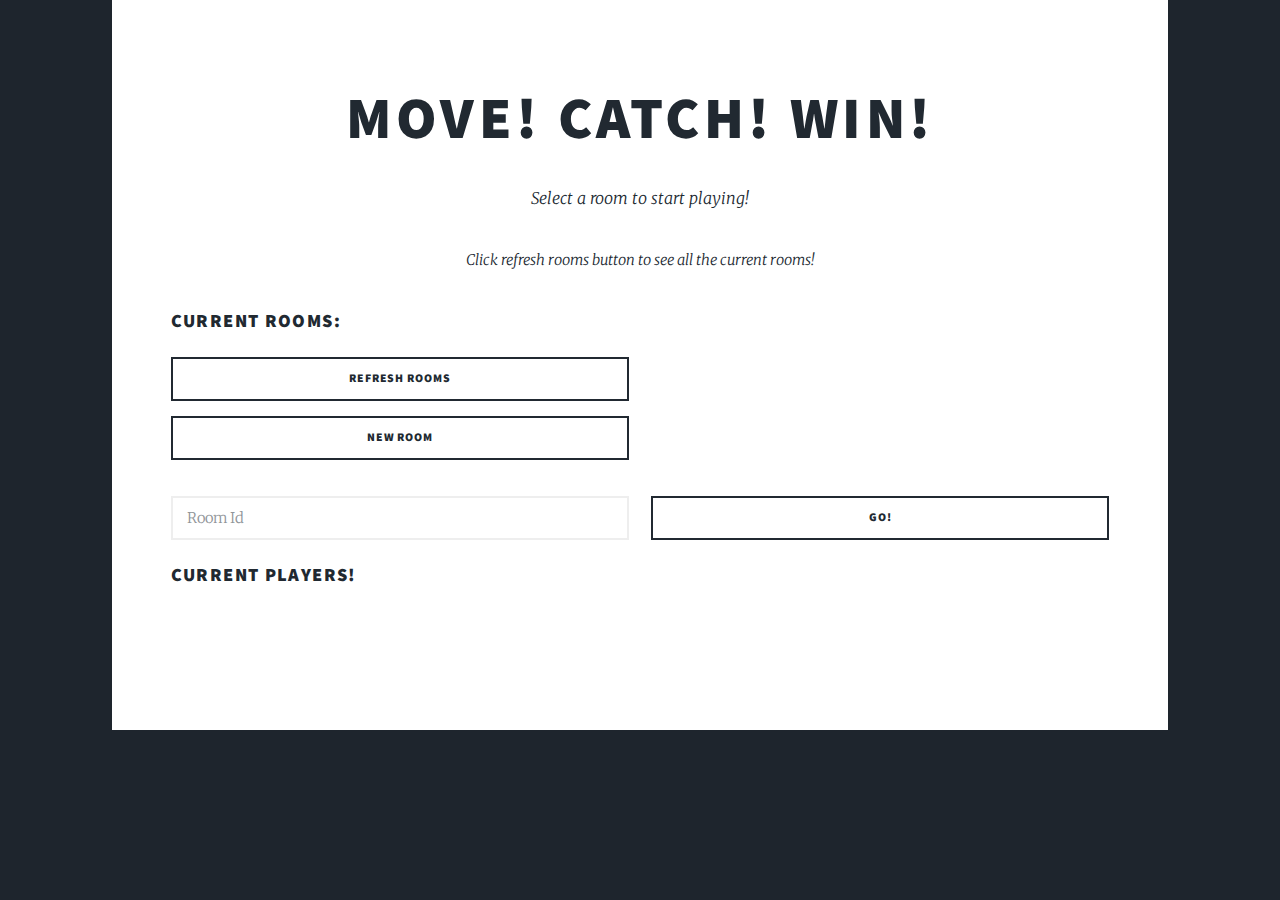
==== commit 0a66073c: "Create Room Feature" ====
--- a/src/main/resources/static/GameView.html
+++ b/src/main/resources/static/GameView.html
@@ -30,14 +30,18 @@
 						<p>Select a room to start playing!</p>
 						<p>Click refresh rooms button to see all the current rooms!</p>
 						<div class="row uniform">
-							<h3>Current Rooms!</h3>
+							<h3>Current Rooms:</h3>
 							<ul id="roomInfo"></ul>
 						</div>
-						<div class="row uniform">
+						<div class="row">
 							<div class="6u$ 12u$(xsmall)">
 								<a id="refreshButton" class="button fit">Refresh Rooms</a>
 							</div>
+							<div class="6u$ 12u$(xsmall)">
+								<a id="createButton" class="button fit">New Room</a>
+							</div>
 						</div>
+						<div id="createForm" class="row"></div>
 						<div class="row uniform">
 							<div class="6u 12u$(xsmall)">
 								<input id="roomId" type="text" placeholder="Room Id"/>
